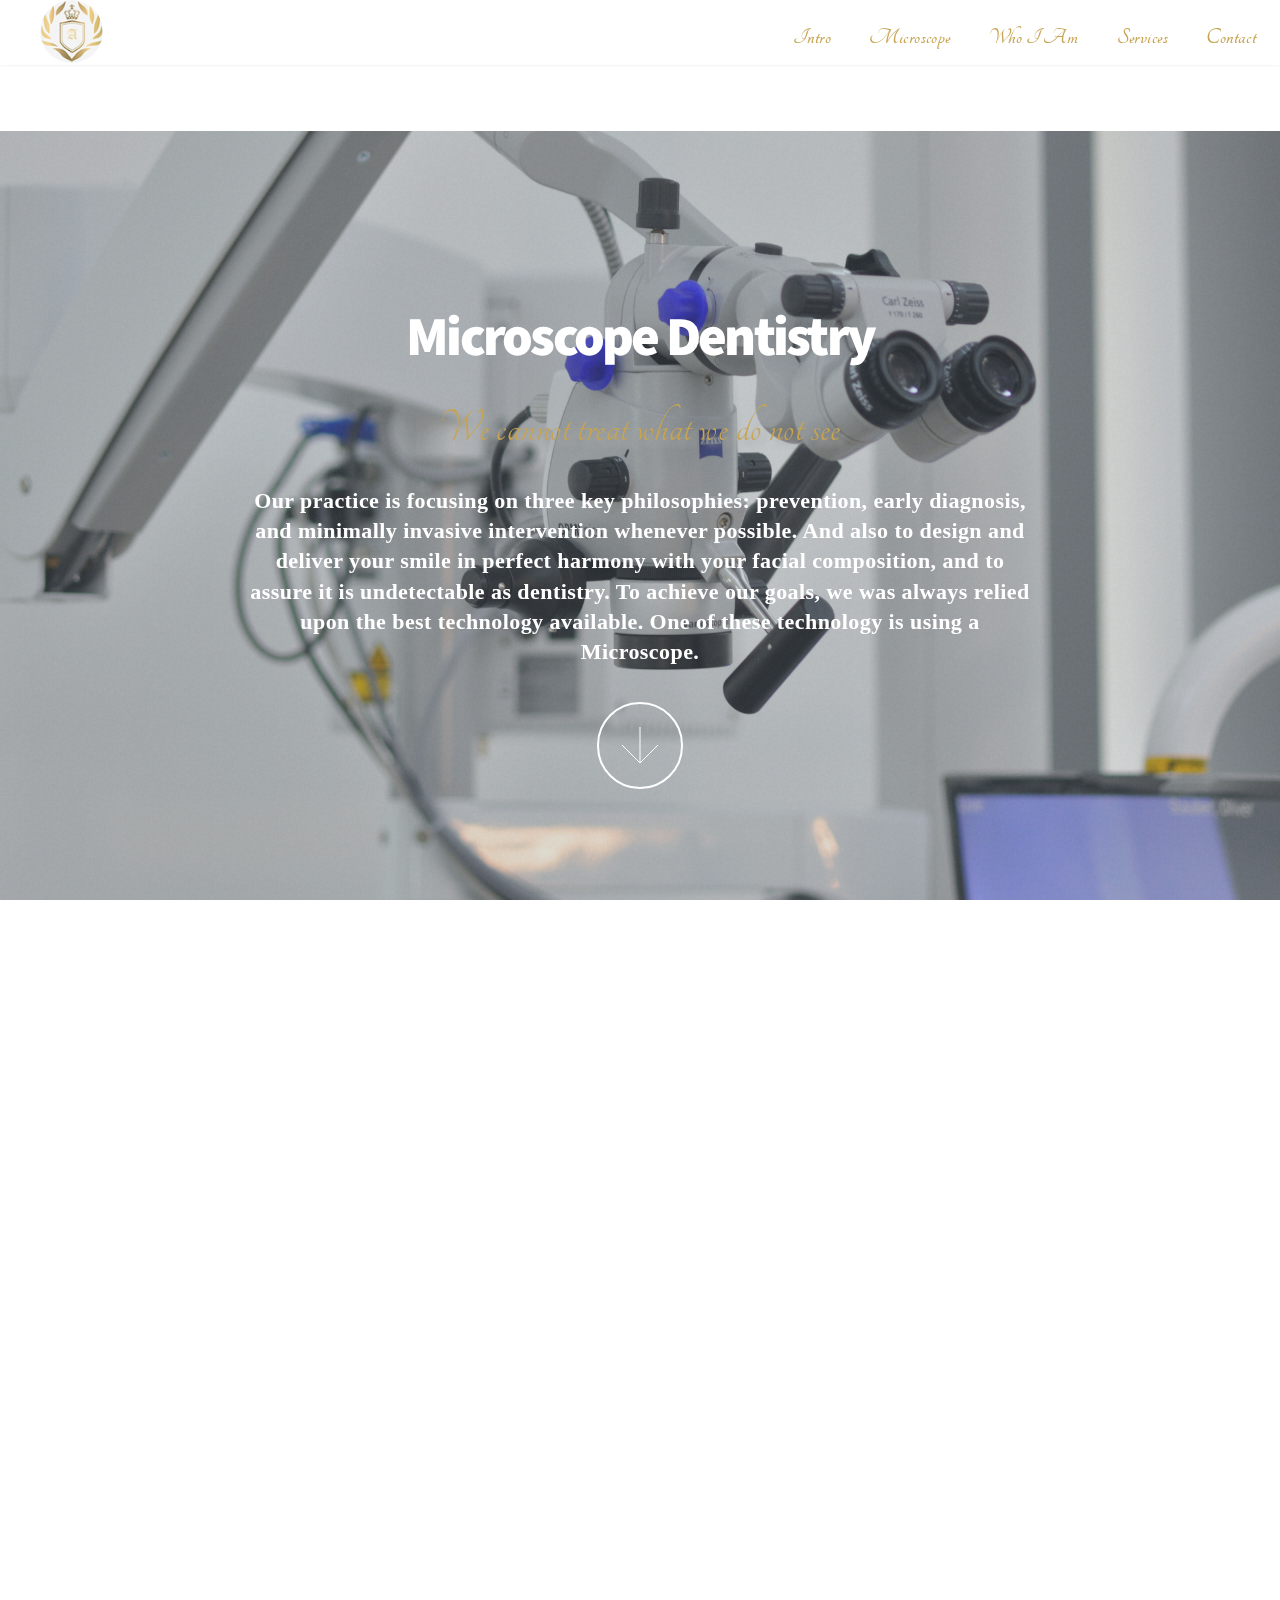
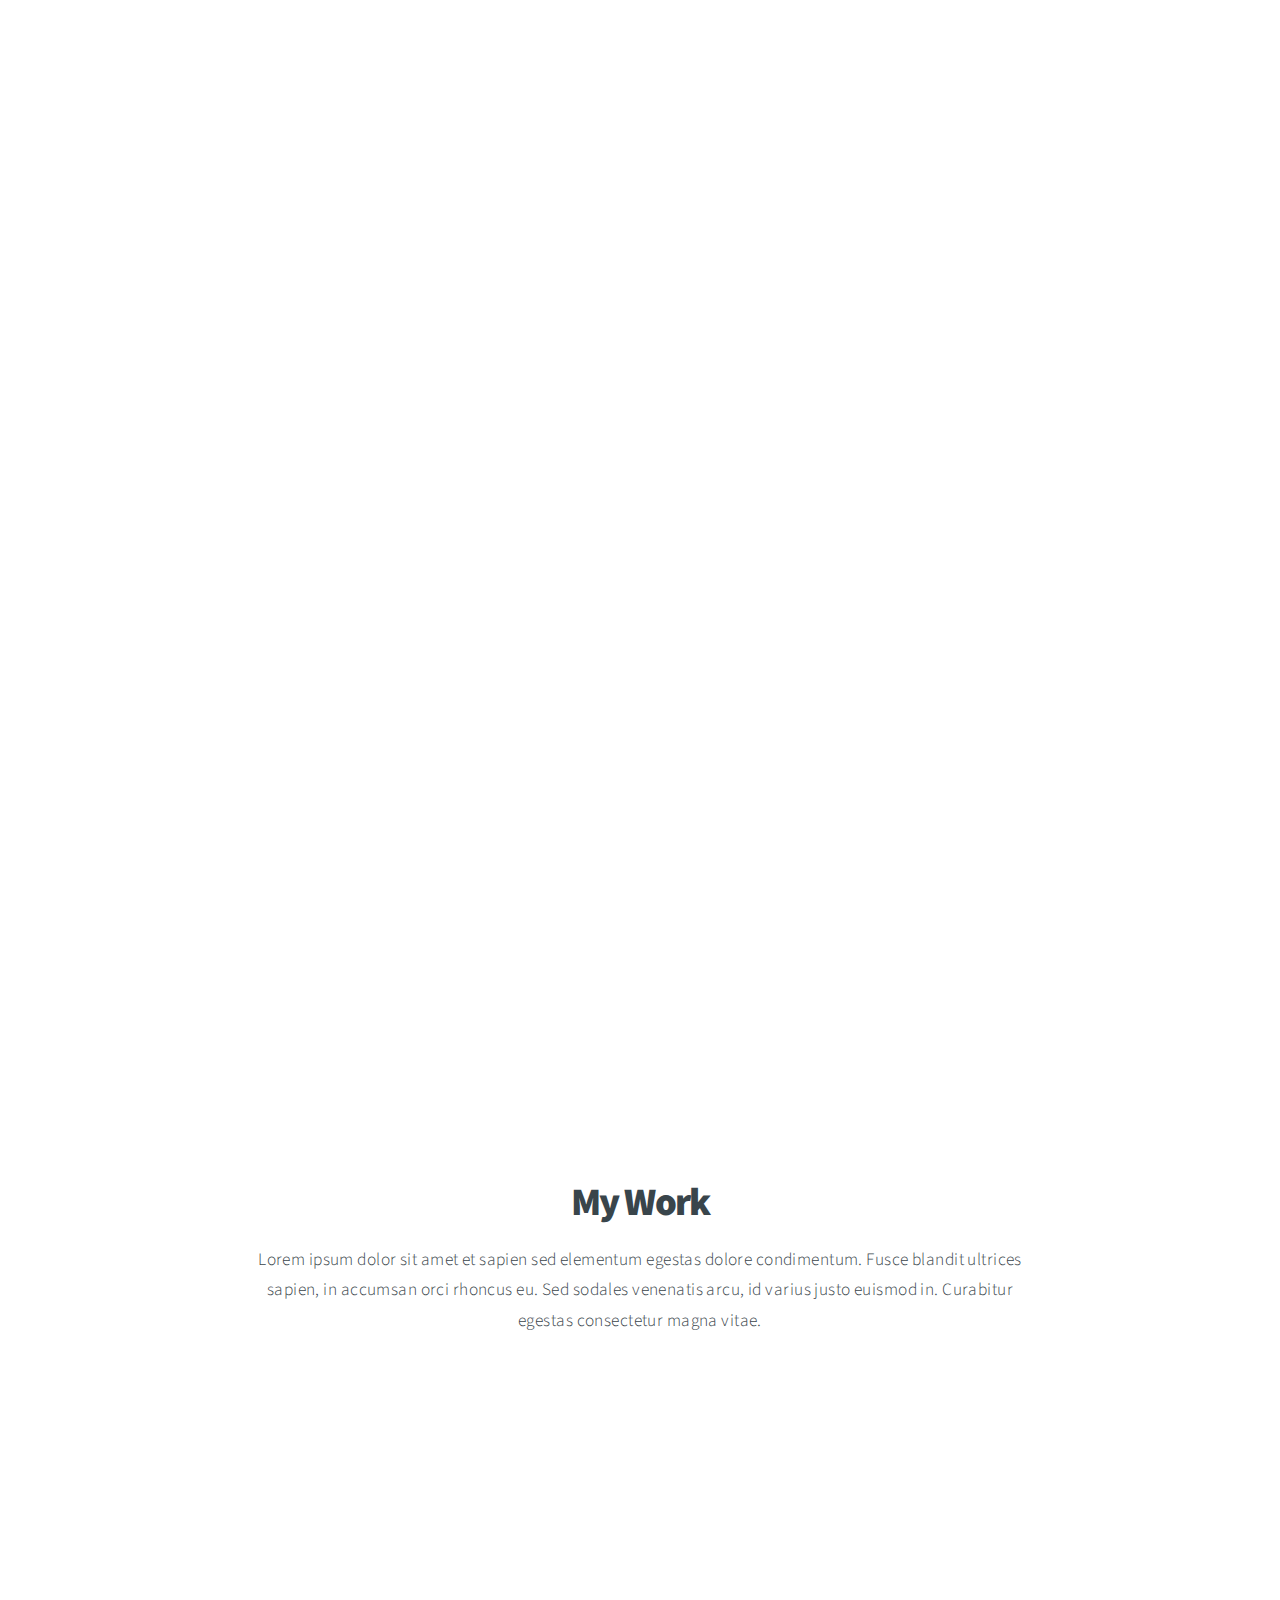
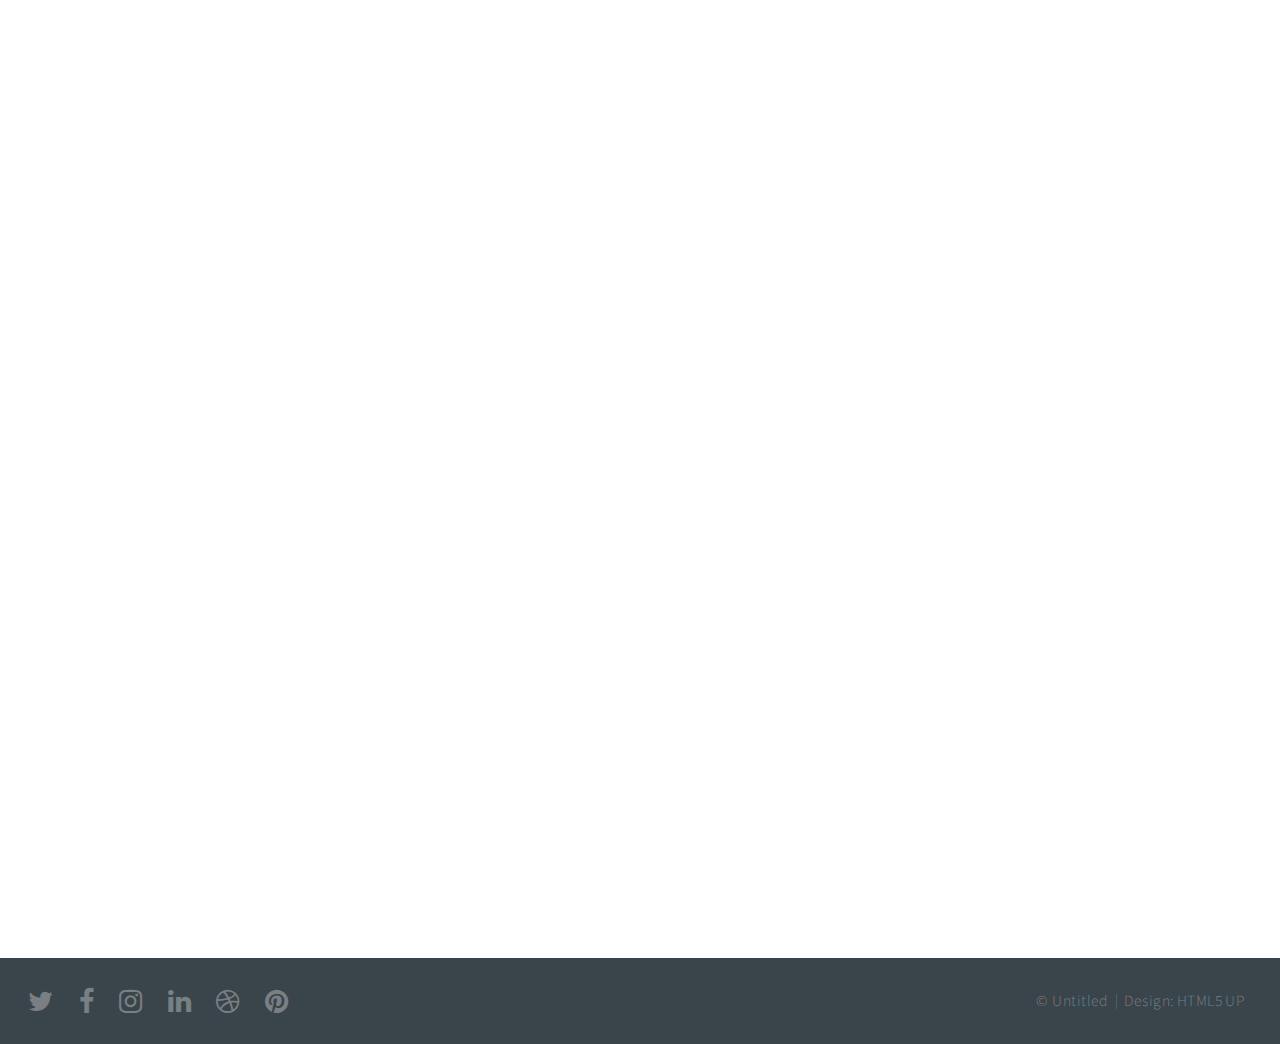
==== index.html @ d3537e78 "add the website file in the new repo" ====
<!DOCTYPE HTML>
<!--
	Big Picture by HTML5 UP
	html5up.net | @ajlkn
	Free for personal and commercial use under the CCA 3.0 license (html5up.net/license)
-->
<html>
	<head>
		<title>Dr.Ali - Microscope Dentistry</title>
		<meta charset="utf-8" />
		<meta name="viewport" content="width=device-width, initial-scale=1" />
		<!--[if lte IE 8]><script src="assets/js/ie/html5shiv.js"></script><![endif]-->
		<link rel="stylesheet" href="https://maxcdn.bootstrapcdn.com/bootstrap/3.3.7/css/bootstrap.min.css" integrity="sha384-BVYiiSIFeK1dGmJRAkycuHAHRg32OmUcww7on3RYdg4Va+PmSTsz/K68vbdEjh4u" crossorigin="anonymous">
		<link rel="stylesheet" href="assets/css/main.css" />
		<link rel="stylesheet" href="assets/css/custom.css" />
		<!--[if lte IE 8]><link rel="stylesheet" href="assets/css/ie8.css" /><![endif]-->
		<!--[if lte IE 9]><link rel="stylesheet" href="assets/css/ie9.css" /><![endif]-->
		<!-- Latest compiled and minified CSS -->
		<link rel="stylesheet" href="https://fonts.googleapis.com/css?family=Tangerine">
		<script src="https://ajax.googleapis.com/ajax/libs/jquery/3.2.1/jquery.min.js"></script>
  <script src="https://maxcdn.bootstrapcdn.com/bootstrap/3.3.7/js/bootstrap.min.js"></script>
	</head>
	<body>

		<!-- Header -->
			<header id="header">
				<div><img class="img-circle" src="./images/test-logo.png"></div>
				<nav class="nav-style">
					<ul>
						<li><a class="nav-hover" href="#intro">Intro</a></li>
						<li><a class="nav-hover" href="#one">Microscope</a></li>
    				<li><a class="nav-hover" href="#two">Who I Am</a></li>
    				<li><a class="nav-hover" href="./services.html">Services</a></li>
    				<li><a class="nav-hover" href="./contact.html">Contact</a></li>
					</ul>
				</nav>
				<div><button id="nav-menu" class="btn"><i class="fa fa-bars fa-lg" aria-hidden="true"></i></button></div>
			</header>
			<div id="test" class="mobile-menu mobile-menu2" >
				<ul>
						<li><a class="nav-hover" href="#intro">Intro</a></li>
						<li><a class="nav-hover" href="#one">Microscope</a></li>
    				<li><a class="nav-hover" href="#two">Who I Am</a></li>
    				<li><a class="nav-hover" href="./services.html">Services</a></li>
    				<li><a class="nav-hover" href="./contact.html">Contact</a></li>
					</ul>
			</div>
		<!-- Intro -->
			<section id="intro" class="main style1 dark fullscreen ">

				<div class="content">
					<header>
						<h2 id="main-title"> Microscope Dentistry</h2>
						<p id="main-ad-title">We cannot treat what we do not see</p>
					</header>
					<p id="intro-text">Our practice is focusing on three key philosophies: prevention, early diagnosis, and minimally invasive intervention whenever possible. And also to design and deliver your smile in perfect harmony with your facial composition, and to assure it is undetectable as dentistry. To achieve our goals, we was always relied upon the best technology available. One of these technology is using a Microscope.</p>
					<footer>
						<a href="#one" class="button style2 down">More</a>
					</footer>
				</div>
			</section>

		<!-- One -->
			<section id="one" class="main style2 right dark fullscreen">
				<div class="content box style2">
					<strong class="custom-main-style">Learn Why Dental Microscopes are so important</strong>
					<p class="custom-main-text-style">Usage of a microscope in dental treatment enables to carry out treatment procedures more accurately than with a bare eye. The main advantages of using a microscope are magnification and lightening of the surgery area. A microscope generally enables magnification from 4x up to 24x. Good lightening of the surgery area with a powerful LED illuminant ensures that even the smallest details are seen to the doctor.</p>
					<a class="btn custom-main-text-style" href="microscope.html">Learn More...</a>
				</div>

				<a href="#two" class="button style2 down anchored">Next</a>
			</section>

		<!-- Two -->
			<section id="two" class="main style2 right dark fullscreen">
				<div class="content box style2">
					<header>
						<h2 class="custom-main-style">Who I Am</h2>
					</header>
					<p id="dr-name-main"><em> Dr. Ali Al Samarrae</em></p>
          <p class="dr-title custom-main-text-style"> <em>Microscope, Aesthetic, and Orthodontic specialist.</em></p> 
          <div id="dr-cv">
            <a class="btn custom-main-text-style" href="who_i_am.html">Learn More...</a>
          </div>
				</div>
				<a href="#work" class="button style2 down anchored">Next</a>
				<!-- Button trigger modal -->
			</section>

		<!-- Work -->
			<section id="work" class="main style3 primary">
				<div class="content">
					<header>
						<h2>My Work</h2>
						<p>Lorem ipsum dolor sit amet et sapien sed elementum egestas dolore condimentum.
						Fusce blandit ultrices sapien, in accumsan orci rhoncus eu. Sed sodales venenatis
						arcu, id varius justo euismod in. Curabitur egestas consectetur magna vitae.</p>
					</header>

					<!-- Gallery  -->
						<div class="gallery">
							<article class="from-left">

								<a href="images/fulls/03.jpg" class="image fit"><img src="images/DSC_0070.jpg" title="Air Lounge" alt="" /></a>
							</article>
							<article class="from-right">
								<a href="images/Microscope Dentist.mp4" ><video class="image fit" src="images/Microscope Dentist.mp4" controls>
 								<p>Your browser doesn't support HTML5 video. Here is a <a >link to the video</a> instead.</p> 
								</video></a>
							</article>
							<article class="from-left">
								<a href="images/fulls/03.jpg" class="image fit panel panel-default"><img src="images/Doctor-Ali/w3.jpg" title="Air Lounge" alt="" /></a>
							</article>
							<article class="from-right">
								<a href="images/fulls/04.jpg" class="image fit panel panel-default"><img src="images/Doctor-Ali/w2.jpg" title="Carry on" alt="" /></a>
							</article>
							<article class="from-left">
								<a href="images/fulls/05.jpg" class="image fit panel panel-default"><img src="images/Doctor-Ali/w3.jpg" title="The sparkling shell" alt="" /></a>
							</article>
							<article class="from-right">
								<a href="images/fulls/06.jpg" class="image fit panel panel-default"><img src="images/Doctor-Ali/w1.jpg" title="Bent IX" alt="" /></a>
							</article>
						</div>

				</div>
			</section>

		
	
		<!-- Footer -->
			<footer id="footer">

				<!-- Icons -->
					<ul class="actions">
						<li><a href="#" class="icon fa-twitter"><span class="label">Twitter</span></a></li>
						<li><a href="https://www.facebook.com/microscope.dentist" class="icon fa-facebook"><span class="label">Facebook</span></a></li>
						<li><a href="https://www.instagram.com/microscope_dentist/" class="icon fa-instagram"><span class="label">Instagram</span></a></li>
						<li><a href="#" class="icon fa-linkedin"><span class="label">LinkedIn</span></a></li>
						<li><a href="#" class="icon fa-dribbble"><span class="label">Dribbble</span></a></li>
						<li><a href="#" class="icon fa-pinterest"><span class="label">Pinterest</span></a></li>
					</ul>

				<!-- Menu -->
					<ul class="menu">
						<li>&copy; Untitled</li><li>Design: <a href="https://html5up.net">HTML5 UP</a></li>
					</ul>

			</footer>

		<!-- Scripts -->
			<script src="assets/js/jquery.min.js"></script>
			<script src="assets/js/jquery.poptrox.min.js"></script>
			<script src="assets/js/jquery.scrolly.min.js"></script>
			<script src="assets/js/jquery.scrollex.min.js"></script>
			<script src="assets/js/skel.min.js"></script>
			<script src="assets/js/util.js"></script>
			<!--[if lte IE 8]><script src="assets/js/ie/respond.min.js"></script><![endif]-->
			<script src="assets/js/main.js"></script>
			<script>
$(document).ready(function(){
  $('.dropdown-submenu a.test').on("click", function(e){
    $(this).next('ul').toggle();
    e.stopPropagation();
    e.preventDefault();
  });
});
</script>
<script type="text/javascript">
	$('#nav-menu').on('click', function(e) {
      e.preventDefault();
 		$('#test').removeClass('mobile-menu')

    })
</script>
	</body>
</html>
---- assets/css/main.css ----
@import url("https://fonts.googleapis.com/css?family=Source+Sans+Pro:300,900");
@import url("font-awesome.min.css");

/*
	Big Picture by HTML5 UP
	html5up.net | @ajlkn
	Free for personal and commercial use under the CCA 3.0 license (html5up.net/license)
*/

/* Reset */

	html, body, div, span, applet, object, iframe, h1, h2, h3, h4, h5, h6, p, blockquote, pre, a, abbr, acronym, address, big, cite, code, del, dfn, em, img, ins, kbd, q, s, samp, small, strike, strong, sub, sup, tt, var, b, u, i, center, dl, dt, dd, ol, ul, li, fieldset, form, label, legend, table, caption, tbody, tfoot, thead, tr, th, td, article, aside, canvas, details, embed, figure, figcaption, footer, header, hgroup, menu, nav, output, ruby, section, summary, time, mark, audio, video {
		margin: 0;
		padding: 0;
		border: 0;
		font-size: 100%;
		font: inherit;
		vertical-align: baseline;
	}

	article, aside, details, figcaption, figure, footer, header, hgroup, menu, nav, section {
		display: block;
	}

	body {
		line-height: 1;
	}

	ol, ul {
		list-style: none;
	}

	blockquote, q {
		quotes: none;
	}

	blockquote:before, blockquote:after, q:before, q:after {
		content: '';
		content: none;
	}

	table {
		border-collapse: collapse;
		border-spacing: 0;
	}

	body {
		-webkit-text-size-adjust: none;
	}

/* Box Model */

	*, *:before, *:after {
		-moz-box-sizing: border-box;
		-webkit-box-sizing: border-box;
		box-sizing: border-box;
	}

/* Basic */

	@-ms-viewport {
		width: device-width;
	}

	html {
		height: 100%;
	}

	body {
		background: #ffffff;
		height: 100%;
		min-width: 320px;
	}

		body.is-loading *, body.is-loading *:before, body.is-loading *:after {
			-moz-animation: none !important;
			-webkit-animation: none !important;
			-ms-animation: none !important;
			animation: none !important;
			-moz-transition: none !important;
			-webkit-transition: none !important;
			-ms-transition: none !important;
			transition: none !important;
		}

/* Spinner */

	@-moz-keyframes spinner-rotate {
		0% {
			-moz-transform: scale(1) rotate(0deg);
			-webkit-transform: scale(1) rotate(0deg);
			-ms-transform: scale(1) rotate(0deg);
			transform: scale(1) rotate(0deg);
		}

		100% {
			-moz-transform: scale(1) rotate(360deg);
			-webkit-transform: scale(1) rotate(360deg);
			-ms-transform: scale(1) rotate(360deg);
			transform: scale(1) rotate(360deg);
		}
	}

	@-webkit-keyframes spinner-rotate {
		0% {
			-moz-transform: scale(1) rotate(0deg);
			-webkit-transform: scale(1) rotate(0deg);
			-ms-transform: scale(1) rotate(0deg);
			transform: scale(1) rotate(0deg);
		}

		100% {
			-moz-transform: scale(1) rotate(360deg);
			-webkit-transform: scale(1) rotate(360deg);
			-ms-transform: scale(1) rotate(360deg);
			transform: scale(1) rotate(360deg);
		}
	}

	@-ms-keyframes spinner-rotate {
		0% {
			-moz-transform: scale(1) rotate(0deg);
			-webkit-transform: scale(1) rotate(0deg);
			-ms-transform: scale(1) rotate(0deg);
			transform: scale(1) rotate(0deg);
		}

		100% {
			-moz-transform: scale(1) rotate(360deg);
			-webkit-transform: scale(1) rotate(360deg);
			-ms-transform: scale(1) rotate(360deg);
			transform: scale(1) rotate(360deg);
		}
	}

	@keyframes spinner-rotate {
		0% {
			-moz-transform: scale(1) rotate(0deg);
			-webkit-transform: scale(1) rotate(0deg);
			-ms-transform: scale(1) rotate(0deg);
			transform: scale(1) rotate(0deg);
		}

		100% {
			-moz-transform: scale(1) rotate(360deg);
			-webkit-transform: scale(1) rotate(360deg);
			-ms-transform: scale(1) rotate(360deg);
			transform: scale(1) rotate(360deg);
		}
	}

/* Loader */

	@-moz-keyframes spinner-show {
		0% {
			opacity: 0;
		}

		100% {
			opacity: 1;
		}
	}

	@-webkit-keyframes spinner-show {
		0% {
			opacity: 0;
		}

		100% {
			opacity: 1;
		}
	}

	@-ms-keyframes spinner-show {
		0% {
			opacity: 0;
		}

		100% {
			opacity: 1;
		}
	}

	@keyframes spinner-show {
		0% {
			opacity: 0;
		}

		100% {
			opacity: 1;
		}
	}

	@-moz-keyframes spinner-hide {
		0% {
			-moz-transform: scale(1) rotate(0deg);
			-webkit-transform: scale(1) rotate(0deg);
			-ms-transform: scale(1) rotate(0deg);
			transform: scale(1) rotate(0deg);
			color: #e5e6e7;
			z-index: 100001;
		}

		99% {
			-moz-transform: scale(0.5) rotate(360deg);
			-webkit-transform: scale(0.5) rotate(360deg);
			-ms-transform: scale(0.5) rotate(360deg);
			transform: scale(0.5) rotate(360deg);
			color: #e5e6e7;
			z-index: 100001;
		}

		100% {
			-moz-transform: scale(0.5) rotate(360deg);
			-webkit-transform: scale(0.5) rotate(360deg);
			-ms-transform: scale(0.5) rotate(360deg);
			transform: scale(0.5) rotate(360deg);
			color: #e5e6e7;
			z-index: -1;
		}
	}

	@-webkit-keyframes spinner-hide {
		0% {
			-moz-transform: scale(1) rotate(0deg);
			-webkit-transform: scale(1) rotate(0deg);
			-ms-transform: scale(1) rotate(0deg);
			transform: scale(1) rotate(0deg);
			color: #e5e6e7;
			z-index: 100001;
		}

		99% {
			-moz-transform: scale(0.5) rotate(360deg);
			-webkit-transform: scale(0.5) rotate(360deg);
			-ms-transform: scale(0.5) rotate(360deg);
			transform: scale(0.5) rotate(360deg);
			color: #e5e6e7;
			z-index: 100001;
		}

		100% {
			-moz-transform: scale(0.5) rotate(360deg);
			-webkit-transform: scale(0.5) rotate(360deg);
			-ms-transform: scale(0.5) rotate(360deg);
			transform: scale(0.5) rotate(360deg);
			color: #e5e6e7;
			z-index: -1;
		}
	}

	@-ms-keyframes spinner-hide {
		0% {
			-moz-transform: scale(1) rotate(0deg);
			-webkit-transform: scale(1) rotate(0deg);
			-ms-transform: scale(1) rotate(0deg);
			transform: scale(1) rotate(0deg);
			color: #e5e6e7;
			z-index: 100001;
		}

		99% {
			-moz-transform: scale(0.5) rotate(360deg);
			-webkit-transform: scale(0.5) rotate(360deg);
			-ms-transform: scale(0.5) rotate(360deg);
			transform: scale(0.5) rotate(360deg);
			color: #e5e6e7;
			z-index: 100001;
		}

		100% {
			-moz-transform: scale(0.5) rotate(360deg);
			-webkit-transform: scale(0.5) rotate(360deg);
			-ms-transform: scale(0.5) rotate(360deg);
			transform: scale(0.5) rotate(360deg);
			color: #e5e6e7;
			z-index: -1;
		}
	}

	@keyframes spinner-hide {
		0% {
			-moz-transform: scale(1) rotate(0deg);
			-webkit-transform: scale(1) rotate(0deg);
			-ms-transform: scale(1) rotate(0deg);
			transform: scale(1) rotate(0deg);
			color: #e5e6e7;
			z-index: 100001;
		}

		99% {
			-moz-transform: scale(0.5) rotate(360deg);
			-webkit-transform: scale(0.5) rotate(360deg);
			-ms-transform: scale(0.5) rotate(360deg);
			transform: scale(0.5) rotate(360deg);
			color: #e5e6e7;
			z-index: 100001;
		}

		100% {
			-moz-transform: scale(0.5) rotate(360deg);
			-webkit-transform: scale(0.5) rotate(360deg);
			-ms-transform: scale(0.5) rotate(360deg);
			transform: scale(0.5) rotate(360deg);
			color: #e5e6e7;
			z-index: -1;
		}
	}

	@-moz-keyframes overlay-hide {
		0% {
			opacity: 1;
			z-index: 100000;
		}

		15% {
			opacity: 1;
			z-index: 100000;
		}

		99% {
			opacity: 0;
			z-index: 100000;
		}

		100% {
			opacity: 0;
			z-index: -1;
		}
	}

	@-webkit-keyframes overlay-hide {
		0% {
			opacity: 1;
			z-index: 100000;
		}

		15% {
			opacity: 1;
			z-index: 100000;
		}

		99% {
			opacity: 0;
			z-index: 100000;
		}

		100% {
			opacity: 0;
			z-index: -1;
		}
	}

	@-ms-keyframes overlay-hide {
		0% {
			opacity: 1;
			z-index: 100000;
		}

		15% {
			opacity: 1;
			z-index: 100000;
		}

		99% {
			opacity: 0;
			z-index: 100000;
		}

		100% {
			opacity: 0;
			z-index: -1;
		}
	}

	@keyframes overlay-hide {
		0% {
			opacity: 1;
			z-index: 100000;
		}

		15% {
			opacity: 1;
			z-index: 100000;
		}

		99% {
			opacity: 0;
			z-index: 100000;
		}

		100% {
			opacity: 0;
			z-index: -1;
		}
	}

	body {
		text-decoration: none;
	}

		body:before {
			-moz-animation: spinner-show 1.5s 1 0.25s ease forwards, spinner-hide 0.25s ease-in-out forwards !important;
			-webkit-animation: spinner-show 1.5s 1 0.25s ease forwards, spinner-hide 0.25s ease-in-out forwards !important;
			-ms-animation: spinner-show 1.5s 1 0.25s ease forwards, spinner-hide 0.25s ease-in-out forwards !important;
			animation: spinner-show 1.5s 1 0.25s ease forwards, spinner-hide 0.25s ease-in-out forwards !important;
			-moz-transform-origin: 50% 50%;
			-webkit-transform-origin: 50% 50%;
			-ms-transform-origin: 50% 50%;
			transform-origin: 50% 50%;
			-moz-osx-font-smoothing: grayscale;
			-webkit-font-smoothing: antialiased;
			font-family: FontAwesome;
			font-style: normal;
			font-weight: normal;
			text-transform: none !important;
			color: #e5e6e7;
			content: '\f1ce';
			cursor: default;
			display: block;
			font-size: 2em;
			height: 2em;
			left: 50%;
			line-height: 2em;
			margin: -1em 0 0 -1em;
			opacity: 0;
			position: fixed;
			text-align: center;
			top: 50%;
			width: 2em;
			z-index: -1;
		}

		body:after {
			-moz-animation: overlay-hide 1.5s ease-in forwards !important;
			-webkit-animation: overlay-hide 1.5s ease-in forwards !important;
			-ms-animation: overlay-hide 1.5s ease-in forwards !important;
			animation: overlay-hide 1.5s ease-in forwards !important;
			background: #ffffff;
			content: '';
			display: block;
			height: 100%;
			left: 0;
			opacity: 0;
			position: fixed;
			top: 0;
			width: 100%;
			z-index: -1;
		}

		body.is-loading:before {
			-moz-animation: spinner-show 1.5s 1 0.25s ease forwards, spinner-rotate 0.75s infinite linear !important;
			-webkit-animation: spinner-show 1.5s 1 0.25s ease forwards, spinner-rotate 0.75s infinite linear !important;
			-ms-animation: spinner-show 1.5s 1 0.25s ease forwards, spinner-rotate 0.75s infinite linear !important;
			animation: spinner-show 1.5s 1 0.25s ease forwards, spinner-rotate 0.75s infinite linear !important;
			z-index: 100001;
		}

		body.is-loading:after {
			-moz-animation: none !important;
			-webkit-animation: none !important;
			-ms-animation: none !important;
			animation: none !important;
			opacity: 1;
			z-index: 100000;
		}

	@media (-webkit-min-device-pixel-ratio: 2) {

		body:before {
			line-height: 2.025em;
		}

	}

/* Type */

	body, input, textarea, select {
		font-family: "Source Sans Pro", "sans-serif";
		font-weight: 300;
		font-size: 18pt;
		line-height: 1.75em;
		color: #39454b;
		letter-spacing: 0.025em;
	}

		@media screen and (max-width: 1920px) {

			body, input, textarea, select {
				font-size: 17pt;
			}

		}

		@media screen and (max-width: 1680px) {

			body, input, textarea, select {
				font-size: 15pt;
			}

		}

		@media screen and (max-width: 1280px) {

			body, input, textarea, select {
				font-size: 13pt;
			}

		}

		@media screen and (max-width: 1000px) {

			body, input, textarea, select {
				font-size: 13pt;
			}

		}

		@media screen and (max-width: 736px) {

			body, input, textarea, select {
				font-size: 12pt;
				line-height: 1.5em;
			}

		}

	h1, h2, h3, h4, h5, h6 {
		font-weight: 900;
		color: inherit;
		letter-spacing: -0.0325em;
	}

		h1 a, h2 a, h3 a, h4 a, h5 a, h6 a {
			color: inherit;
			text-decoration: none;
		}

	h2 {
		font-size: 2.25em;
		line-height: 1.25em;
		letter-spacing: -0.05em;
	}

	@media screen and (max-width: 736px) {

		h2 {
			font-size: 1.5em;
		}

	}

	strong, b {
		font-weight: 900;
		color: inherit;
	}

	em, i {
		font-style: italic;
	}

	a {
		-moz-transition: color 0.2s ease-in-out;
		-webkit-transition: color 0.2s ease-in-out;
		-ms-transition: color 0.2s ease-in-out;
		transition: color 0.2s ease-in-out;
		color: #98c593;
	}

	sub {
		position: relative;
		top: 0.5em;
		font-size: 0.8em;
	}

	sup {
		position: relative;
		top: -0.5em;
		font-size: 0.8em;
	}

	hr {
		border: 0;
		border-top: solid 1px #e5e6e7;
	}

	blockquote {
		border-left: solid 0.5em #e5e6e7;
		padding: 1em 0 1em 2em;
		font-style: italic;
	}

	p, ul, ol, dl, table {
		margin-bottom: 1em;
	}

/* Box */

	.box {
		background: #ffffff;
		color: #39454b;
		padding: 2em;
	}

		.box > :last-child {
			margin-bottom: 0;
		}

		.box.style2 {
			padding: 2.5em 1.5em 2.5em 1.5em;
		}
/* 3.5em 2.5em 3.5em 2.5em */
		@media screen and (max-width: 736px) {

			.box {
				padding: 1em;
			}

				.box.style2 {
					padding: 1.5em 1.25em 1.5em 1.25em;
					background-color: rgba(255, 255, 255, 0.9);
				}

		}

/* Button */

	input[type="button"],
	input[type="submit"],
	input[type="reset"],
	.button,
	button {
		-moz-appearance: none;
		-webkit-appearance: none;
		-ms-appearance: none;
		appearance: none;
		-moz-transition: background-color 0.2s ease-in-out;
		-webkit-transition: background-color 0.2s ease-in-out;
		-ms-transition: background-color 0.2s ease-in-out;
		transition: background-color 0.2s ease-in-out;
		background-color: #98c593;
		border: 0;
		border-radius: 3.5em;
		color: #ffffff;
		cursor: pointer;
		display: inline-block;
		height: 3.5em;
		line-height: 3.5em;
		outline: 0;
		padding: 0 2em 0 2em;
		position: relative;
		text-align: center;
		text-decoration: none;
	}

		input[type="button"].down,
		input[type="submit"].down,
		input[type="reset"].down,
		.button.down,
		button.down {
			width: 5em;
			height: 5em;
			line-height: 4.5em;
			padding: 0;
			background-image: url("images/dark-arrow.svg");
			background-position: center center;
			background-repeat: no-repeat;
			text-indent: -10em;
			overflow: hidden;
		}

			input[type="button"].down.anchored,
			input[type="submit"].down.anchored,
			input[type="reset"].down.anchored,
			.button.down.anchored,
			button.down.anchored {
				bottom: 0;
				border-bottom: 0;
				border-radius: 3em 3em 0 0;
				height: 4.5em;
				margin-left: -2.5em;
			}

		input[type="button"].anchored,
		input[type="submit"].anchored,
		input[type="reset"].anchored,
		.button.anchored,
		button.anchored {
			position: absolute;
			left: 50%;
		}

		input[type="button"]:hover,
		input[type="submit"]:hover,
		input[type="reset"]:hover,
		.button:hover,
		button:hover {
			background-color: #a8cea4;
		}

		input[type="button"]:active,
		input[type="submit"]:active,
		input[type="reset"]:active,
		.button:active,
		button:active {
			background-color: #88bc82;
		}

		input[type="button"].style2,
		input[type="submit"].style2,
		input[type="reset"].style2,
		.button.style2,
		button.style2 {
			background-color: transparent;
			border: solid 2px #e5e6e7;
			color: inherit;
		}

			input[type="button"].style2:hover,
			input[type="submit"].style2:hover,
			input[type="reset"].style2:hover,
			.button.style2:hover,
			button.style2:hover {
				background-color: rgba(229, 230, 231, 0.25);
			}

			input[type="button"].style2:active,
			input[type="submit"].style2:active,
			input[type="reset"].style2:active,
			.button.style2:active,
			button.style2:active {
				background-color: rgba(229, 230, 231, 0.375);
			}

			input[type="button"].style2.down,
			input[type="submit"].style2.down,
			input[type="reset"].style2.down,
			.button.style2.down,
			button.style2.down {
				background-image: url("images/arrow.svg");
			}

/* Form */

	form {
		margin: 0 0 2em 0;
	}

		form .field {
			margin: 0 0 1.5em 0;
		}

			form .field.half {
				width: 50%;
				float: left;
				padding: 0 0 0 0.75em;
			}

				form .field.half.first {
					padding: 0 0.75em 0 0;
				}

		form > .actions {
			margin: 1.5em 0 0 0 !important;
		}

		@media screen and (max-width: 736px) {

			form .field {
				margin: 0 0 1em 0;
			}

				form .field.half {
					padding: 0 0 0 0.5em;
				}

					form .field.half.first {
						padding: 0 0.5em 0 0;
					}

			form > .actions {
				margin: 1em 0 0 0 !important;
			}

		}

		@media screen and (max-width: 480px) {

			form .field.half {
				width: 100%;
				float: none;
				padding: 0;
			}

				form .field.half.first {
					padding: 0;
				}

		}

	label {
		display: block;
	}

	input[type="text"],
	input[type="password"],
	input[type="email"],
	input[type="tel"],
	input[type="search"],
	input[type="url"],
	select,
	textarea {
		-moz-appearance: none;
		-webkit-appearance: none;
		-ms-appearance: none;
		appearance: none;
		-moz-transition: border-color 0.2s ease-in-out, color 0.2s ease-in-out;
		-webkit-transition: border-color 0.2s ease-in-out, color 0.2s ease-in-out;
		-ms-transition: border-color 0.2s ease-in-out, color 0.2s ease-in-out;
		transition: border-color 0.2s ease-in-out, color 0.2s ease-in-out;
		color: #39454b;
		display: block;
		width: 100%;
		padding: 0.65em 0.75em;
		background: none;
		border: solid 2px #e5e6e7;
		color: inherit;
		border-radius: 0.5em;
		outline: none;
	}

		input[type="text"]:focus,
		input[type="password"]:focus,
		input[type="email"]:focus,
		input[type="tel"]:focus,
		input[type="search"]:focus,
		input[type="url"]:focus,
		select:focus,
		textarea:focus {
			border-color: #9ac8e9;
		}

	input[type="text"],
	input[type="password"],
	input[type="email"],
	input[type="tel"],
	input[type="search"],
	input[type="url"],
	select {
		line-height: 1.35em;
	}

	textarea {
		min-height: 8em;
	}

	::-moz-focus-inner {
		border: 0;
	}

	::-webkit-input-placeholder {
		opacity: 0.375;
	}

	:-moz-placeholder {
		opacity: 0.375;
	}

	::-moz-placeholder {
		opacity: 0.375;
	}

	:-ms-input-placeholder {
		opacity: 0.375;
	}

	.formerize-placeholder {
		opacity: 0.375;
	}

/* Icon */

	.icon {
		text-decoration: none;
	}

		.icon:before {
			display: inline-block;
			font-family: FontAwesome;
			font-size: 1.25em;
			text-decoration: none;
			font-style: normal;
			font-weight: normal;
			line-height: 1;
			-webkit-font-smoothing: antialiased;
			-moz-osx-font-smoothing: grayscale;
		}

		.icon > .label {
			display: none;
		}

/* Image */

	.image {
		position: relative;
		display: inline-block;
	}

		.image:before {
			content: '';
			position: absolute;
			left: 0;
			top: 0;
			width: 100%;
			/* height: 100%;
			background: url("images/overlay.png"); */
		}

		.image img {
			display: block;
			width: 100%;
		}

		.image.featured {
			display: block;
			width: 100%;
			margin: 0 0 2em 0;
		}

		.image.fit {
			display: block;
			width: 100%;
		}

		.image.left {
			float: left;
			margin: 0 2em 2em 0;
		}

		.image.centered {
			display: block;
			margin: 0 0 2em 0;
		}

			.image.centered img {
				margin: 0 auto;
				width: auto;
			}

/* List */

	ul.default {
		list-style: disc;
		padding-left: 1em;
	}

		ul.default li {
			padding-left: 0.5em;
		}

	ul.icons {
		cursor: default;
	}

		ul.icons li {
			display: inline-block;
		}

		ul.icons a {
			display: inline-block;
			width: 2em;
			height: 2em;
			line-height: 2em;
			text-align: center;
			border: 0;
		}

	ul.menu {
		cursor: default;
	}

		ul.menu li {
			display: inline-block;
			line-height: 1em;
			border-left: solid 1px #e5e6e7;
			padding: 0 0 0 0.5em;
			margin: 0 0 0 0.5em;
		}

			ul.menu li:first-child {
				border-left: 0;
				padding-left: 0;
				margin-left: 0;
			}

	ul.actions {
		cursor: default;
	}

		ul.actions li {
			display: inline-block;
			margin: 0 0 0 0.5em;
		}

			ul.actions li:first-child {
				margin-left: 0;
			}

	ol.default {
		list-style: decimal;
		padding-left: 1.25em;
	}

		ol.default li {
			padding-left: 0.25em;
		}

/* Sections/Article */

	header {
		margin-bottom: 1em;
	}

		header p {
			display: block;
			margin: 1em 0 0 0;
			padding: 0 0 0.5em 0;
		}

	footer {
		margin-top: 2em;
	}

/* Table */

	table {
		width: 100%;
	}

		table.default {
			width: 100%;
		}

			table.default tbody tr:nth-child(2n+2) {
				background: rgba(229, 230, 231, 0.5);
			}

			table.default td {
				padding: 0.5em 1em 0.5em 1em;
			}

			table.default th {
				text-align: left;
				font-weight: 900;
				padding: 0.5em 1em 0.5em 1em;
			}

			table.default thead {
				background: #39454b;
				color: #ffffff;
			}

			table.default tfoot {
				background: #e5e6e7;
			}

/* Poptrox */

	.poptrox-popup {
		-moz-box-sizing: content-box;
		-webkit-box-sizing: content-box;
		-ms-box-sizing: content-box;
		box-sizing: content-box;
		background: #fff;
		padding-bottom: 3em;
		box-shadow: 0 0.1em 0.15em 0 rgba(0, 0, 0, 0.15);
	}

		.poptrox-popup .loader {
			position: absolute;
			top: 50%;
			left: 50%;
			margin: -1em 0 0 -1em;
			width: 2em;
			height: 2em;
			display: block;
			font-size: 2em;
		}

			.poptrox-popup .loader:before {
				-moz-animation: spinner-rotate 0.75s infinite linear !important;
				-webkit-animation: spinner-rotate 0.75s infinite linear !important;
				-ms-animation: spinner-rotate 0.75s infinite linear !important;
				animation: spinner-rotate 0.75s infinite linear !important;
				-moz-osx-font-smoothing: grayscale;
				-webkit-font-smoothing: antialiased;
				font-family: FontAwesome;
				font-style: normal;
				font-weight: normal;
				text-transform: none !important;
				color: #e5e6e7;
				content: '\f1ce';
				cursor: default;
				display: block;
				height: 2em;
				left: 0;
				line-height: 2em;
				position: absolute;
				text-align: center;
				top: 0;
				width: 2em;
			}

		.poptrox-popup .caption {
			position: absolute;
			bottom: 0;
			left: 0;
			background: #ffffff;
			width: 100%;
			height: 3em;
			line-height: 2.8em;
			text-align: center;
			cursor: default;
			z-index: 1;
			font-size: 0.9em;
		}

		.poptrox-popup .nav-next,
		.poptrox-popup .nav-previous {
			-moz-transition: opacity 0.2s ease-in-out;
			-webkit-transition: opacity 0.2s ease-in-out;
			-ms-transition: opacity 0.2s ease-in-out;
			transition: opacity 0.2s ease-in-out;
			position: absolute;
			top: 0;
			width: 50%;
			height: 100%;
			opacity: 0;
			cursor: pointer;
			background: rgba(0, 0, 0, 0.01);
			-webkit-tap-highlight-color: rgba(255, 255, 255, 0);
		}

		.poptrox-popup .nav-next:before,
		.poptrox-popup .nav-previous:before {
			content: '';
			position: absolute;
			width: 96px;
			height: 64px;
			background: url("images/poptrox-nav.svg");
			top: calc(50% - 1.5em);
			margin: -32px 0 0 0;
		}

		.poptrox-popup:hover .nav-next,
		.poptrox-popup:hover .nav-previous {
			opacity: 0.5;
		}

		.poptrox-popup:hover .nav-next:hover,
		.poptrox-popup:hover .nav-previous:hover {
			opacity: 1.0;
		}

		.poptrox-popup .nav-previous:before {
			-moz-transform: scaleX(-1);
			-webkit-transform: scaleX(-1);
			-ms-transform: scaleX(-1);
			transform: scaleX(-1);
			-ms-filter: "FlipH";
			filter: FlipH;
		}

		.poptrox-popup .nav-next {
			right: 0;
		}

			.poptrox-popup .nav-next:before {
				right: 0;
			}

		.poptrox-popup .nav-previous {
			left: 0;
		}

			.poptrox-popup .nav-previous:before {
				left: 0;
			}

		.poptrox-popup .closer {
			-moz-transition: opacity 0.2s ease-in-out;
			-webkit-transition: opacity 0.2s ease-in-out;
			-ms-transition: opacity 0.2s ease-in-out;
			transition: opacity 0.2s ease-in-out;
			position: absolute;
			top: 0;
			right: 0;
			width: 64px;
			height: 64px;
			text-indent: -9999px;
			z-index: 2;
			opacity: 0;
			-webkit-tap-highlight-color: rgba(255, 255, 255, 0);
		}

			.poptrox-popup .closer:before {
				content: '';
				display: block;
				position: absolute;
				right: 16px;
				top: 16px;
				width: 40px;
				height: 40px;
				border-radius: 100%;
				box-shadow: inset 0 0 0 2px #fff;
				background: url("images/poptrox-closer.svg") center center;
				color: #ffffff !important;
			}

		.poptrox-popup:hover .closer {
			opacity: 0.5;
		}

			.poptrox-popup:hover .closer:hover {
				opacity: 1.0;
			}

		body.is-touch .poptrox-popup .nav-next,
		body.is-touch .poptrox-popup .nav-previous,
		body.is-touch .poptrox-popup .closer {
			opacity: 1.0 !important;
		}

		@media screen and (max-width: 736px) {

			.poptrox-popup .nav-next:before,
			.poptrox-popup .nav-previous:before {
				width: 48px;
				height: 32px;
				background-size: contain;
				margin: -16px 0 0 0;
			}

			.poptrox-popup .closer:before {
				right: 12px;
				top: 12px;
				width: 20px;
				height: 20px;
				box-shadow: inset 0 0 0 1px #fff;
				background-size: contain;
				opacity: 0.65;
			}

		}

/* Gallery */

	.gallery {
		display: -moz-flex;
		display: -webkit-flex;
		display: -ms-flex;
		display: flex;
		-moz-flex-wrap: wrap;
		-webkit-flex-wrap: wrap;
		-ms-flex-wrap: wrap;
		flex-wrap: wrap;
		width: 45em;
		max-width: 100%;
		margin: 0 auto 2em auto;
	}

		.gallery article {
			-moz-transition: -moz-transform 1s ease, opacity 1s ease;
			-webkit-transition: -webkit-transform 1s ease, opacity 1s ease;
			-ms-transition: -ms-transform 1s ease, opacity 1s ease;
			transition: transform 1s ease, opacity 1s ease;
			-moz-transform: translateX(0);
			-webkit-transform: translateX(0);
			-ms-transform: translateX(0);
			transform: translateX(0);
			width: 50%;
			position: relative;
			opacity: 1.0;
		}

			.gallery article .image {
				margin: 0;
				display: block;
			}

			.gallery article:nth-last-child(1n) {
				-moz-transition-delay: 0.05s;
				-webkit-transition-delay: 0.05s;
				-ms-transition-delay: 0.05s;
				transition-delay: 0.05s;
			}

			.gallery article:nth-last-child(2n) {
				-moz-transition-delay: 0.05s;
				-webkit-transition-delay: 0.05s;
				-ms-transition-delay: 0.05s;
				transition-delay: 0.05s;
			}

			.gallery article:nth-last-child(2n) {
				-moz-transition-delay: 0.1s;
				-webkit-transition-delay: 0.1s;
				-ms-transition-delay: 0.1s;
				transition-delay: 0.1s;
			}

			.gallery article:nth-last-child(3n) {
				-moz-transition-delay: 0.1s;
				-webkit-transition-delay: 0.1s;
				-ms-transition-delay: 0.1s;
				transition-delay: 0.1s;
			}

			.gallery article:nth-last-child(3n) {
				-moz-transition-delay: 0.15s;
				-webkit-transition-delay: 0.15s;
				-ms-transition-delay: 0.15s;
				transition-delay: 0.15s;
			}

			.gallery article:nth-last-child(4n) {
				-moz-transition-delay: 0.15s;
				-webkit-transition-delay: 0.15s;
				-ms-transition-delay: 0.15s;
				transition-delay: 0.15s;
			}

			.gallery article:nth-last-child(4n) {
				-moz-transition-delay: 0.2s;
				-webkit-transition-delay: 0.2s;
				-ms-transition-delay: 0.2s;
				transition-delay: 0.2s;
			}

			.gallery article:nth-last-child(5n) {
				-moz-transition-delay: 0.2s;
				-webkit-transition-delay: 0.2s;
				-ms-transition-delay: 0.2s;
				transition-delay: 0.2s;
			}

			.gallery article:nth-last-child(5n) {
				-moz-transition-delay: 0.25s;
				-webkit-transition-delay: 0.25s;
				-ms-transition-delay: 0.25s;
				transition-delay: 0.25s;
			}

			.gallery article:nth-last-child(6n) {
				-moz-transition-delay: 0.25s;
				-webkit-transition-delay: 0.25s;
				-ms-transition-delay: 0.25s;
				transition-delay: 0.25s;
			}

			.gallery article:nth-last-child(6n) {
				-moz-transition-delay: 0.3s;
				-webkit-transition-delay: 0.3s;
				-ms-transition-delay: 0.3s;
				transition-delay: 0.3s;
			}

			.gallery article:nth-last-child(7n) {
				-moz-transition-delay: 0.3s;
				-webkit-transition-delay: 0.3s;
				-ms-transition-delay: 0.3s;
				transition-delay: 0.3s;
			}

			.gallery article:nth-last-child(7n) {
				-moz-transition-delay: 0.35s;
				-webkit-transition-delay: 0.35s;
				-ms-transition-delay: 0.35s;
				transition-delay: 0.35s;
			}

			.gallery article:nth-last-child(8n) {
				-moz-transition-delay: 0.35s;
				-webkit-transition-delay: 0.35s;
				-ms-transition-delay: 0.35s;
				transition-delay: 0.35s;
			}

			.gallery article:nth-last-child(8n) {
				-moz-transition-delay: 0.4s;
				-webkit-transition-delay: 0.4s;
				-ms-transition-delay: 0.4s;
				transition-delay: 0.4s;
			}

			.gallery article:nth-last-child(9n) {
				-moz-transition-delay: 0.4s;
				-webkit-transition-delay: 0.4s;
				-ms-transition-delay: 0.4s;
				transition-delay: 0.4s;
			}

			.gallery article:nth-last-child(9n) {
				-moz-transition-delay: 0.45s;
				-webkit-transition-delay: 0.45s;
				-ms-transition-delay: 0.45s;
				transition-delay: 0.45s;
			}

			.gallery article:nth-last-child(10n) {
				-moz-transition-delay: 0.45s;
				-webkit-transition-delay: 0.45s;
				-ms-transition-delay: 0.45s;
				transition-delay: 0.45s;
			}

			.gallery article:nth-last-child(10n) {
				-moz-transition-delay: 0.5s;
				-webkit-transition-delay: 0.5s;
				-ms-transition-delay: 0.5s;
				transition-delay: 0.5s;
			}

			.gallery article:nth-last-child(11n) {
				-moz-transition-delay: 0.5s;
				-webkit-transition-delay: 0.5s;
				-ms-transition-delay: 0.5s;
				transition-delay: 0.5s;
			}

			.gallery article:nth-last-child(11n) {
				-moz-transition-delay: 0.55s;
				-webkit-transition-delay: 0.55s;
				-ms-transition-delay: 0.55s;
				transition-delay: 0.55s;
			}

			.gallery article:nth-last-child(12n) {
				-moz-transition-delay: 0.55s;
				-webkit-transition-delay: 0.55s;
				-ms-transition-delay: 0.55s;
				transition-delay: 0.55s;
			}

			.gallery article:nth-last-child(12n) {
				-moz-transition-delay: 0.6s;
				-webkit-transition-delay: 0.6s;
				-ms-transition-delay: 0.6s;
				transition-delay: 0.6s;
			}

			.gallery article:nth-last-child(13n) {
				-moz-transition-delay: 0.6s;
				-webkit-transition-delay: 0.6s;
				-ms-transition-delay: 0.6s;
				transition-delay: 0.6s;
			}

			.gallery article:nth-last-child(13n) {
				-moz-transition-delay: 0.65s;
				-webkit-transition-delay: 0.65s;
				-ms-transition-delay: 0.65s;
				transition-delay: 0.65s;
			}

			.gallery article:nth-last-child(14n) {
				-moz-transition-delay: 0.65s;
				-webkit-transition-delay: 0.65s;
				-ms-transition-delay: 0.65s;
				transition-delay: 0.65s;
			}

			.gallery article:nth-last-child(14n) {
				-moz-transition-delay: 0.7s;
				-webkit-transition-delay: 0.7s;
				-ms-transition-delay: 0.7s;
				transition-delay: 0.7s;
			}

			.gallery article:nth-last-child(15n) {
				-moz-transition-delay: 0.7s;
				-webkit-transition-delay: 0.7s;
				-ms-transition-delay: 0.7s;
				transition-delay: 0.7s;
			}

			.gallery article:nth-last-child(15n) {
				-moz-transition-delay: 0.75s;
				-webkit-transition-delay: 0.75s;
				-ms-transition-delay: 0.75s;
				transition-delay: 0.75s;
			}

			.gallery article:nth-last-child(16n) {
				-moz-transition-delay: 0.75s;
				-webkit-transition-delay: 0.75s;
				-ms-transition-delay: 0.75s;
				transition-delay: 0.75s;
			}

			.gallery article:nth-last-child(16n) {
				-moz-transition-delay: 0.8s;
				-webkit-transition-delay: 0.8s;
				-ms-transition-delay: 0.8s;
				transition-delay: 0.8s;
			}

			.gallery article:nth-last-child(17n) {
				-moz-transition-delay: 0.8s;
				-webkit-transition-delay: 0.8s;
				-ms-transition-delay: 0.8s;
				transition-delay: 0.8s;
			}

			.gallery article:nth-last-child(17n) {
				-moz-transition-delay: 0.85s;
				-webkit-transition-delay: 0.85s;
				-ms-transition-delay: 0.85s;
				transition-delay: 0.85s;
			}

			.gallery article:nth-last-child(18n) {
				-moz-transition-delay: 0.85s;
				-webkit-transition-delay: 0.85s;
				-ms-transition-delay: 0.85s;
				transition-delay: 0.85s;
			}

			.gallery article:nth-last-child(18n) {
				-moz-transition-delay: 0.9s;
				-webkit-transition-delay: 0.9s;
				-ms-transition-delay: 0.9s;
				transition-delay: 0.9s;
			}

			.gallery article:nth-last-child(19n) {
				-moz-transition-delay: 0.9s;
				-webkit-transition-delay: 0.9s;
				-ms-transition-delay: 0.9s;
				transition-delay: 0.9s;
			}

			.gallery article:nth-last-child(19n) {
				-moz-transition-delay: 0.95s;
				-webkit-transition-delay: 0.95s;
				-ms-transition-delay: 0.95s;
				transition-delay: 0.95s;
			}

			.gallery article:nth-last-child(20n) {
				-moz-transition-delay: 0.95s;
				-webkit-transition-delay: 0.95s;
				-ms-transition-delay: 0.95s;
				transition-delay: 0.95s;
			}

			.gallery article:nth-last-child(20n) {
				-moz-transition-delay: 1s;
				-webkit-transition-delay: 1s;
				-ms-transition-delay: 1s;
				transition-delay: 1s;
			}

			.gallery article:nth-last-child(21n) {
				-moz-transition-delay: 1s;
				-webkit-transition-delay: 1s;
				-ms-transition-delay: 1s;
				transition-delay: 1s;
			}

			.gallery article:nth-last-child(21n) {
				-moz-transition-delay: 1.05s;
				-webkit-transition-delay: 1.05s;
				-ms-transition-delay: 1.05s;
				transition-delay: 1.05s;
			}

			.gallery article:nth-last-child(22n) {
				-moz-transition-delay: 1.05s;
				-webkit-transition-delay: 1.05s;
				-ms-transition-delay: 1.05s;
				transition-delay: 1.05s;
			}

			.gallery article:nth-last-child(22n) {
				-moz-transition-delay: 1.1s;
				-webkit-transition-delay: 1.1s;
				-ms-transition-delay: 1.1s;
				transition-delay: 1.1s;
			}

			.gallery article:nth-last-child(23n) {
				-moz-transition-delay: 1.1s;
				-webkit-transition-delay: 1.1s;
				-ms-transition-delay: 1.1s;
				transition-delay: 1.1s;
			}

			.gallery article:nth-last-child(23n) {
				-moz-transition-delay: 1.15s;
				-webkit-transition-delay: 1.15s;
				-ms-transition-delay: 1.15s;
				transition-delay: 1.15s;
			}

			.gallery article:nth-last-child(24n) {
				-moz-transition-delay: 1.15s;
				-webkit-transition-delay: 1.15s;
				-ms-transition-delay: 1.15s;
				transition-delay: 1.15s;
			}

		.gallery.inactive article {
			opacity: 0;
		}

			.gallery.inactive article.from-left {
				-moz-transform: translateX(-14em);
				-webkit-transform: translateX(-14em);
				-ms-transform: translateX(-14em);
				transform: translateX(-14em);
			}

			.gallery.inactive article.from-right {
				-moz-transform: translateX(14em);
				-webkit-transform: translateX(14em);
				-ms-transform: translateX(14em);
				transform: translateX(14em);
			}

			.gallery.inactive article.from-top {
				-moz-transform: translateY(-7em);
				-webkit-transform: translateY(-7em);
				-ms-transform: translateY(-7em);
				transform: translateY(-7em);
			}

			.gallery.inactive article.from-bottom {
				-moz-transform: translateY(7em);
				-webkit-transform: translateY(7em);
				-ms-transform: translateY(7em);
				transform: translateY(7em);
			}

		@media screen and (max-width: 480px) {

			.gallery {
				-moz-flex-wrap: nowrap;
				-webkit-flex-wrap: nowrap;
				-ms-flex-wrap: nowrap;
				flex-wrap: nowrap;
				-moz-flex-direction: column;
				-webkit-flex-direction: column;
				-ms-flex-direction: column;
				flex-direction: column;
			}

				.gallery article {
					width: 100%;
				}

		}

/* Header */

	#header {
		position: fixed;
		z-index: 10000;
		left: 0;
		top: 0;
		width: 100%;
		background: rgba(255, 255, 255, 0.95);
		height: 65px;
		line-height: 3em;
		box-shadow: 0 0 0.15em 0 rgba(0, 0, 0, 0.1);
	}

		#header h1 {
			position: absolute;
			left: 1em;
			top: 0;
			height: 3em;
			line-height: 2em;
			cursor: default;
		}

			#header h1 a {
				font-size: 1.25em;
			}

		#header nav {
			position: absolute;
			right: 0.5em;
			top: 0;
			height: 3em;
			line-height: 3em;
		}

			#header nav ul {
				margin: 0;
			}

				#header nav ul li {
					display: inline-block;
					margin-left: 0.5em;
					font-size: 0.9em;
				}

					#header nav ul li a {
						/* display: block */;
						color: inherit;
						text-decoration: none;
						height: 25px;
						line-height: 3em;
						padding: 0 0.5em 0 0.5em;
						outline: 0;
						border-radius: 20px;
					}

		@media screen and (max-width: 736px) {

			#header {
				height: 2.5em;
				line-height: 2.5em;
			}

				#header h1 {
					text-align: center;
					position: relative;
					left: 0;
					top: 0;
					height: 2.5em;
					line-height: 2.5em;
				}

					#header h1 a {
						font-size: 1em;
					}

				#header nav {
					display: none;
				}

		}

	body {
		padding-top: 3em;
	}

		@media screen and (max-width: 736px) {

			body {
				padding-top: 2.5em;
			}

		}

/* Main */

	.main {
		display: -moz-flex;
		display: -webkit-flex;
		display: -ms-flex;
		display: flex;
		position: relative;
		margin: 0;
		overflow-x: hidden;
	}

		.main > .content {
			width: 45em;
			max-width: calc(100% - 4em);
			margin: 0 auto;
		}

			.main > .content > :last-child {
				margin-bottom: 0;
			}

		.main.fullscreen {
			min-height: 100%;
		}

		.main.style1 {
			-moz-align-items: center;
			-webkit-align-items: center;
			-ms-align-items: center;
			align-items: center;
			-moz-justify-content: center;
			-webkit-justify-content: center;
			-ms-justify-content: center;
			justify-content: center;
			text-align: center;
			padding: 3em 0 3em 0;
		}

			.main.style1 h2 {
				font-size: 4.25em;
				line-height: 1em;
			}

			.main.style1 > .content {
				-moz-transition: opacity 1s ease;
				-webkit-transition: opacity 1s ease;
				-ms-transition: opacity 1s ease;
				transition: opacity 1s ease;
				-moz-transform: translateZ(0);
				-webkit-transform: translateZ(0);
				-ms-transform: translateZ(0);
				transform: translateZ(0);
				opacity: 1.0;
				margin: 0;
			}

			.main.style1.inactive > .content {
				opacity: 0;
			}

		.main.style2 {
			-moz-align-items: center;
			-webkit-align-items: center;
			-ms-align-items: center;
			align-items: center;
			-moz-justify-content: center;
			-webkit-justify-content: center;
			-ms-justify-content: center;
			justify-content: center;
			padding: 3em 0 3em 0;
			overflow: hidden;
		}

			.main.style2 > .content {
				-moz-transition: -moz-transform 1s ease;
				-webkit-transition: -webkit-transform 1s ease;
				-ms-transition: -ms-transform 1s ease;
				transition: transform 1s ease;
				-moz-transform: translateZ(0);
				-webkit-transform: translateZ(0);
				-ms-transform: translateZ(0);
				transform: translateZ(0);
				position: relative;
				width: 35%;
				margin: 0;
			}

			.main.style2.left {
				-moz-justify-content: -moz-flex-start;
				-webkit-justify-content: -webkit-flex-start;
				-ms-justify-content: -ms-flex-start;
				justify-content: flex-start;
			}

			.main.style2.right {
				-moz-justify-content: -moz-flex-end;
				-webkit-justify-content: -webkit-flex-end;
				-ms-justify-content: -ms-flex-end;
				justify-content: flex-end;
			}

			.main.style2.inactive.left > .content {
				-moz-transform: translateX(-100%);
				-webkit-transform: translateX(-100%);
				-ms-transform: translateX(-100%);
				transform: translateX(-100%);
			}

			.main.style2.inactive.right > .content {
				-moz-transform: translateX(100%);
				-webkit-transform: translateX(100%);
				-ms-transform: translateX(100%);
				transform: translateX(100%);
			}

		.main.style3 {
			text-align: center;
			padding: 6em 0 6em 0;
		}

			.main.style3 .content > header {
				margin-bottom: 2em;
			}

			.main.style3.primary {
				background: #ffffff;
			}

			.main.style3.secondary {
				background: #e6e7e8;
			}

		.main.dark {
			color: #ffffff;
		}

			.main.dark a {
				color: inherit;
			}

			.main.dark .button.style2 {
				border-color: #ffffff;
			}

				.main.dark .button.style2:hover {
					background-color: rgba(255, 255, 255, 0.125);
				}

				.main.dark .button.style2:active {
					background-color: rgba(255, 255, 255, 0.25);
				}

				.main.dark .button.style2.down {
					background-image: url("images/dark-arrow.svg");
				}

		body.is-touch .main {
			background-attachment: scroll !important;
		}

		@media screen and (max-width: 1920px) {

			.main.style2 .content {
				width: 40%;
			}

		}

		@media screen and (max-width: 1280px) {

			.main.style2 .content {
				width: 50%;
			}

		}

		@media screen and (max-width: 1000px) {

			.main.style2 .content {
				width: 60%;
			}

		}

		@media screen and (max-width: 736px) {

			.main.fullscreen {
				height: auto !important;
			}

			.main.style1 {
				padding: 4em 15px 4em 15px;
			}

				.main.style1 h2 {
					font-size: 3em;
				}

			.main.style2 {
				padding: 6em 15px 6em 15px;
			}

				.main.style2:before, .main.style2:after {
					display: none !important;
				}

				.main.style2 .button.anchored {
					display: none;
				}

				.main.style2 .content {
					width: 100%;
					max-width: 100%;
					text-align: center;
					-moz-transform: none;
					-webkit-transform: none;
					-ms-transform: none;
					transform: none;
				}

			.main.style3 {
				text-align: center;
				padding: 3em 10px 3em 10px;
			}

		}

		@media screen and (max-width: 480px) {

			.main > .content {
				max-width: calc(100% - 1.5em);
			}

		}

/* Footer */

	#footer {
		position: relative;
		height: 5em;
		line-height: 5em;
		margin: 0;
		background: #39454b;
		color: rgba(185, 186, 187, 0.5);
		overflow: hidden;
	}

		#footer a {
			color: inherit;
		}

			#footer a:hover {
				color: #b9babb;
			}

		#footer ul.actions {
			position: absolute;
			left: 1em;
			top: 0.25em;
			height: 5em;
			line-height: 5em;
			margin: 0;
		}

			#footer ul.actions li {
				font-size: 1.25em;
				margin: 0;
			}

				#footer ul.actions li a {
					padding: 0.5em;
				}

		#footer ul.menu {
			position: absolute;
			right: 2em;
			top: 0;
			height: 5em;
			line-height: 5em;
			margin: 0;
		}

			#footer ul.menu li {
				border-left-color: rgba(185, 186, 187, 0.2);
				font-size: 0.9em;
			}

		@media screen and (max-width: 1000px) {

			#footer {
				height: auto;
				line-height: inherit;
				text-align: center;
				padding: 2em 1em 2em 1em;
			}

				#footer ul.actions {
					position: relative;
					left: 0;
					top: 0;
					height: auto;
					line-height: inherit;
					margin: 0 0 1em 0;
				}

				#footer ul.menu {
					position: relative;
					right: 0;
					top: 0;
					height: auto;
					line-height: inherit;
				}

		}

		@media screen and (max-width: 736px) {

			#footer ul.menu li {
				border-left: 0;
				padding: 1em 0 0 0;
				margin: 0;
				display: block;
			}

				#footer ul.menu li:first-child {
					padding-top: 0;
				}

				#footer ul.menu li a {
					line-height: 1.5em;
				}

		}

/* Intro */

	#intro {
		background: url("images/overlay.png"), url("../../images/DSC_0079.jpg");
		background-size: 256px 256px, cover;
		background-attachment: fixed, fixed;
		background-position: top left, bottom center;
		background-repeat: repeat, no-repeat;
		margin-top: 13px;
	}

/* One */

	#one {
		background: url("images/overlay.png"), url("../../images/7F8B5852-1.jpg");
		background-size: 256px 256px, cover;
		background-attachment: fixed, fixed;
		background-position: top left, center center;
	}

/* Two */

	#two {
		background: url("images/overlay.png"), url("../../images/7F8B6020.jpg");
		background-size: 256px 256px, cover;
		background-attachment: fixed, fixed;
		background-position: top left, center center;
	}

/* Contact */

	#contact {
		overflow: hidden;
		padding-bottom: 0;
	}

		#contact .box {
			-moz-transition: -moz-transform 1s ease;
			-webkit-transition: -webkit-transform 1s ease;
			-ms-transition: -ms-transform 1s ease;
			transition: transform 1s ease;
			-moz-transform: translateY(0);
			-webkit-transform: translateY(0);
			-ms-transform: translateY(0);
			transform: translateY(0);
			position: relative;
			border-radius: 10px;
		}

		#contact.inactive .box {
			-moz-transform: translateY(100%);
			-webkit-transform: translateY(100%);
			-ms-transform: translateY(100%);
			transform: translateY(100%);
		}

		@media screen and (max-width: 736px) {

			#contact .box {
				padding-bottom: 2em;
			}

		}
---- assets/css/custom.css ----
.space{
  margin-top: 26px;
}

/* Image */

  .image {
    border-radius: 4px;
    border: 0;
    display: inline-block;
    position: relative;
    overflow: hidden;
  }

    .image:before {
      content: '';
      display: block;
      position: absolute;
      left: 0;
      top: 0;
      width: 100%;
      z-index: 1;
    }

.dr-name{
  font-size: 30px;
  font-family: 'Tangerine', serif;
  color: #c6a451;
  font-weight: 500;
}
.dr-title{
  position: relative;
    bottom: 25px;
}

#dr-cv{
  margin-top: -28px;
}
#dr-name-main{
  font-size: 23px;
}
#main-title{
  font-size: 55px;
}
#main-ad-title{
    font-family: 'Tangerine', serif;
    font-size: 48px; 
    color: #c6a451;
    text-shadow: 6px 6px 6px #aaa;

}
.certificates 
{
  font-size: 15px;
}
.gold-title{
  color: #c6a451;
}
.micro-page-title{
  font-size: 40px;
  font-family: 'Tangerine', serif;
  color: #c6a451;
}
.micro-page-text{
  font-size: 16px;
   font-family: "Times New Roman", Times, serif;
  
}
#micro-page-image{
  height: 450px;
}
.nav-style{
  font-family: 'Tangerine', serif;
    font-size: 25px; 
    color: #c6a451;
    font-weight: bold;
}
#who_i_am-title{
  color: #c6a451;
  font-family: 'Tangerine', serif;
  color: #c6a451;
}
#intro-text{
   font-family: "Times New Roman", Times, serif;
   font-size: 22px;
   font-weight: bold;
}
.custom-main-style{
  font-family: 'Tangerine', serif;
    font-size: 35px; 
    color: #c6a451;
    text-shadow: 6px 6px 6px #aaa;
}
.custom-main-text-style{
  font-size: 16px;
   font-family: "Times New Roman", Times, serif;
}
.custom-main-text-drop-down{
  font-size: 12px;
  font-weight: bold;
   font-family: "Times New Roman", Times, serif;
   color: black;
}
nav > ul > li a{
    padding-top:26px;
    padding-bottom:27px;
}

.service-card-img{
  margin-left: 50px;
}

.logo-design{
  font-family: 'Tangerine', serif;
  font-size: 35px; 
  color: #c6a451;
  font-weight: bold;
}
.white-link{
  color: white;
}




/* Crad in services  */
.post-module {
  position: relative;
  z-index: 1;
  display: block;
  background: #FFFFFF;
  min-width: 270px;
  height: 350px;
  -webkit-box-shadow: 0px 1px 2px 0px rgba(0, 0, 0, 0.15);
  -moz-box-shadow: 0px 1px 2px 0px rgba(0, 0, 0, 0.15);
  box-shadow: 0px 1px 2px 0px rgba(0, 0, 0, 0.15);
  -webkit-transition: all 0.3s linear 0s;
  -moz-transition: all 0.3s linear 0s;
  -ms-transition: all 0.3s linear 0s;
  -o-transition: all 0.3s linear 0s;
  transition: all 0.3s linear 0s;
  border-radius: 8px;
}
.post-module:hover,
.hover {
  -webkit-box-shadow: 0px 1px 35px 0px rgba(0, 0, 0, 0.3);
  -moz-box-shadow: 0px 1px 35px 0px rgba(0, 0, 0, 0.3);
  box-shadow: 0px 1px 35px 0px rgba(0, 0, 0, 0.3);
}
.post-module:hover .thumbnail img,
.hover .thumbnail img {
  -webkit-transform: scale(1.1);
  -moz-transform: scale(1.1);
  transform: scale(1.1);
  opacity: .6;
}
.post-module .thumbnail {
  background: #000000;
  height: 350px;
  overflow: hidden;padding: 0;
}
.post-module .thumbnail .date {
  position: absolute;
  top: 20px;
  right: 20px;
  z-index: 1;
  background: #c6a451;
  width: 55px;
  height: 55px;
  padding: 12.5px 0;
  -webkit-border-radius: 100%;
  -moz-border-radius: 100%;
  border-radius: 100%;
  color: #FFFFFF;
  font-weight: 700;
  text-align: center;
  -webkti-box-sizing: border-box;
  -moz-box-sizing: border-box;
  box-sizing: border-box;
}
.post-module .thumbnail .date .day {
 font-size: 18px;
    line-height: 31px;
    color: #fff;
}
.post-module .thumbnail .date .month {
  font-size: 12px;
  text-transform: uppercase;
}
.post-module .thumbnail img {
  display: block;
  width: 120%;
  -webkit-transition: all 0.3s linear 0s;
  -moz-transition: all 0.3s linear 0s;
  -ms-transition: all 0.3s linear 0s;
  -o-transition: all 0.3s linear 0s;
  transition: all 0.3s linear 0s;
}
.post-module .post-content {
  position: absolute;
  bottom: 0;
  background: #FFFFFF;
  width: 100%;
    padding: 0 30px;
  -webkti-box-sizing: border-box;
  -moz-box-sizing: border-box;
  box-sizing: border-box;
  -webkit-transition: all 0.3s cubic-bezier(0.37, 0.75, 0.61, 1.05) 0s;
  -moz-transition: all 0.3s cubic-bezier(0.37, 0.75, 0.61, 1.05) 0s;
  -ms-transition: all 0.3s cubic-bezier(0.37, 0.75, 0.61, 1.05) 0s;
  -o-transition: all 0.3s cubic-bezier(0.37, 0.75, 0.61, 1.05) 0s;
  transition: all 0.3s cubic-bezier(0.37, 0.75, 0.61, 1.05) 0s;
}
.post-module .post-content .category {
  position: absolute;
  top: -34px;
  left: 0;
  background: #c6a451;
  padding: 10px 15px;
  color: #FFFFFF;
  font-size: 12px;
  font-weight: 600;
  text-transform: uppercase;
  font-family: "Times New Roman", Times, serif;
}
.post-module .post-content .title {
  margin: 0;
  padding: 0 0 10px;
  color: #222 !important;
  font-size: 20px !important;
  font-weight: 700;    margin: 40px 0 0 !important;
  font-family: "Times New Roman", Times, serif;
}
.post-module .post-content .sub_title {
  margin: 0;
  padding: 0 0 20px;
  color: #f2b202;
  font-size: 20px;
  font-weight: 400;
}
.post-module .post-content .description {
  display: none;
  color: #666666;
  font-size: 14px;
  line-height: 1.8em;
}
.post-module .post-content .post-meta {
  margin: 0px 0px 10px;
  color: #999999;
}
.post-module .post-content .post-meta .timestamp {
  margin: 0 16px 0 0;
}
.post-module .post-content .post-meta a {
  color: #999999;
  text-decoration: none;
}
.hover .post-content .description {
  display: block !important;
  height: auto !important;
  opacity: 1 !important;
}

.container .column {
     width: 100%;
    /* padding: 0 25px; */
    -webkti-box-sizing: border-box;
    -moz-box-sizing: border-box;
    box-sizing: border-box;
    float: left;
}
.container .column .demo-title {
  margin: 0 0 15px;
  color: #666666;
  font-size: 18px;
  font-weight: bold;
  text-transform: uppercase;
}
.container .info {
  width: 300px;
  margin: 50px auto;
  text-align: center;
}
.container .info h1 {
  margin: 0 0 15px;
  padding: 0;
  font-size: 24px;
  font-weight: bold;
  color: #333333;
}
.container .info span {
  color: #666666;
  font-size: 12px;
}
.container .info span a {
  color: #000000;
  text-decoration: none;
}
.container .info span .fa {
  color: #f2b202;
}



.card-img-size{
  width: 350px;
   height:250px;
}

.row-card-space{
  margin-bottom: 20px;
  margin-top: 40px;
}
.page-top-space{
  margin-top: 20px;
}

#last-row-service{
      margin-left: 175px;
    margin-right: -175px;
}

.x a.nav-hover:hover{
  color: black;
}

.nav-hover:hover,
.hover {
  -webkit-box-shadow: 0px 1px 35px 0px rgba(0, 0, 0, 0.3);
  -moz-box-shadow: 0px 1px 35px 0px rgba(0, 0, 0, 0.3);
  box-shadow: 0px 1px 35px 0px rgba(0, 0, 0, 0.3);
}

#map {
  height: 100%;
  width: 300px;
  height: 300px;
}

#contact-section2{
      padding-left: 60px;

}
#form-btn{
  background-color: #c6a451;
}
.header-contact-font{
  font-size: 33px;
  color: #c6a451;
  font-weight: bold;
  font-family: 'Tangerine', serif;
}

.contact-text-font{
  font-family: "Times New Roman", Times, serif;
  margin-top: -19px;
  padding-left: 26px;
}
.contact-text-font2{
  font-family: "Times New Roman", Times, serif;
  margin-top: -40px;
  padding-left: 26px;
}

.header-contact-form{
  font-size: 55px;
  color: #c6a451;
  font-weight: 500;
  font-family: 'Tangerine', serif;
}
.img-circle {
    border-radius: 50%;
    size: 27;
    height: 63px;
    margin-left: 40px;
}
#nav-menu {
      visibility: hidden;
    }

/* ========================= */
@media screen and (max-width: 536px) {

#nav-menu {
    visibility: visible;
    position: absolute;
    left: 325px;
    bottom: 5px;
    height: 30px;
    background-color: #c6a451;
    padding: 0;
    width: 35px;
}
  .mobile-menu{
    height: 0px;
    text-align: r
  }
}

  .mobile-menu2{
    text-align: right;
    height: 66px;
  }


  .mobile-menu{
    text-align: right;
    visibility: hidden;
  }
---- assets/css/ie8.css ----
/*
	Big Picture by HTML5 UP
	html5up.net | @ajlkn
	Free for personal and commercial use under the CCA 3.0 license (html5up.net/license)
*/

/* Form */

	form input[type="text"],
	form input[type="email"],
	form input[type="password"],
	form select,
	form textarea {
		position: relative;
		-ms-behavior: url("assets/js/ie/PIE.htc");
		border: solid 1px;
	}

/* Button */

	input[type="button"],
	input[type="submit"],
	input[type="reset"],
	.button,
	button {
		position: relative;
		-ms-behavior: url("assets/js/ie/PIE.htc");
	}

		input[type="button"].down,
		input[type="submit"].down,
		input[type="reset"].down,
		.button.down,
		button.down {
			text-indent: 0;
		}

/* Footer */

	#footer {
		color: #fff;
	}

/* Intro */

	#intro {
		-ms-behavior: url("assets/js/ie/backgroundsize.min.htc");
		background: url("../../images/intro.jpg");
		background-size: cover;
	}

		#intro .content {
			position: relative;
			z-index: 1;
		}

		#intro:after {
			content: '';
			background: url("images/overlay.png");
			width: 100%;
			height: 100%;
			position: absolute;
			left: 0;
			top: 0;
		}

/* One */

	#one {
		-ms-behavior: url("assets/js/ie/backgroundsize.min.htc");
		background: url("../../images/one.jpg");
		background-size: cover;
	}

		#one .content {
			position: relative;
			z-index: 1;
		}

		#one.left:before, #one.right:after {
			content: '';
			background: url("images/overlay.png");
			width: 100%;
			height: 100%;
			position: absolute;
			left: 0;
			top: 0;
		}

/* Two */

	#two {
		-ms-behavior: url("assets/js/ie/backgroundsize.min.htc");
		background: url("../../images/two.jpg");
		background-size: cover;
	}

		#two .content {
			position: relative;
			z-index: 1;
		}

		#two.left:before, #two.right:after {
			content: '';
			background: url("images/overlay.png");
			width: 100%;
			height: 100%;
			position: absolute;
			left: 0;
			top: 0;
		}
---- assets/css/ie9.css ----
/*
	Big Picture by HTML5 UP
	html5up.net | @ajlkn
	Free for personal and commercial use under the CCA 3.0 license (html5up.net/license)
*/

/* Loader */

	body:before, body:after {
		display: none !important;
	}

/* Gallery */

	.gallery:after {
		content: '';
		display: block;
		clear: both;
	}

	.gallery article {
		float: left;
	}

/* Main */

	.main.fullscreen {
		min-height: 0;
	}

	.main.style1 > .content {
		margin: 0 auto;
	}

/* Poptrox */

	.poptrox-popup .loader {
		display: none !important;
	}
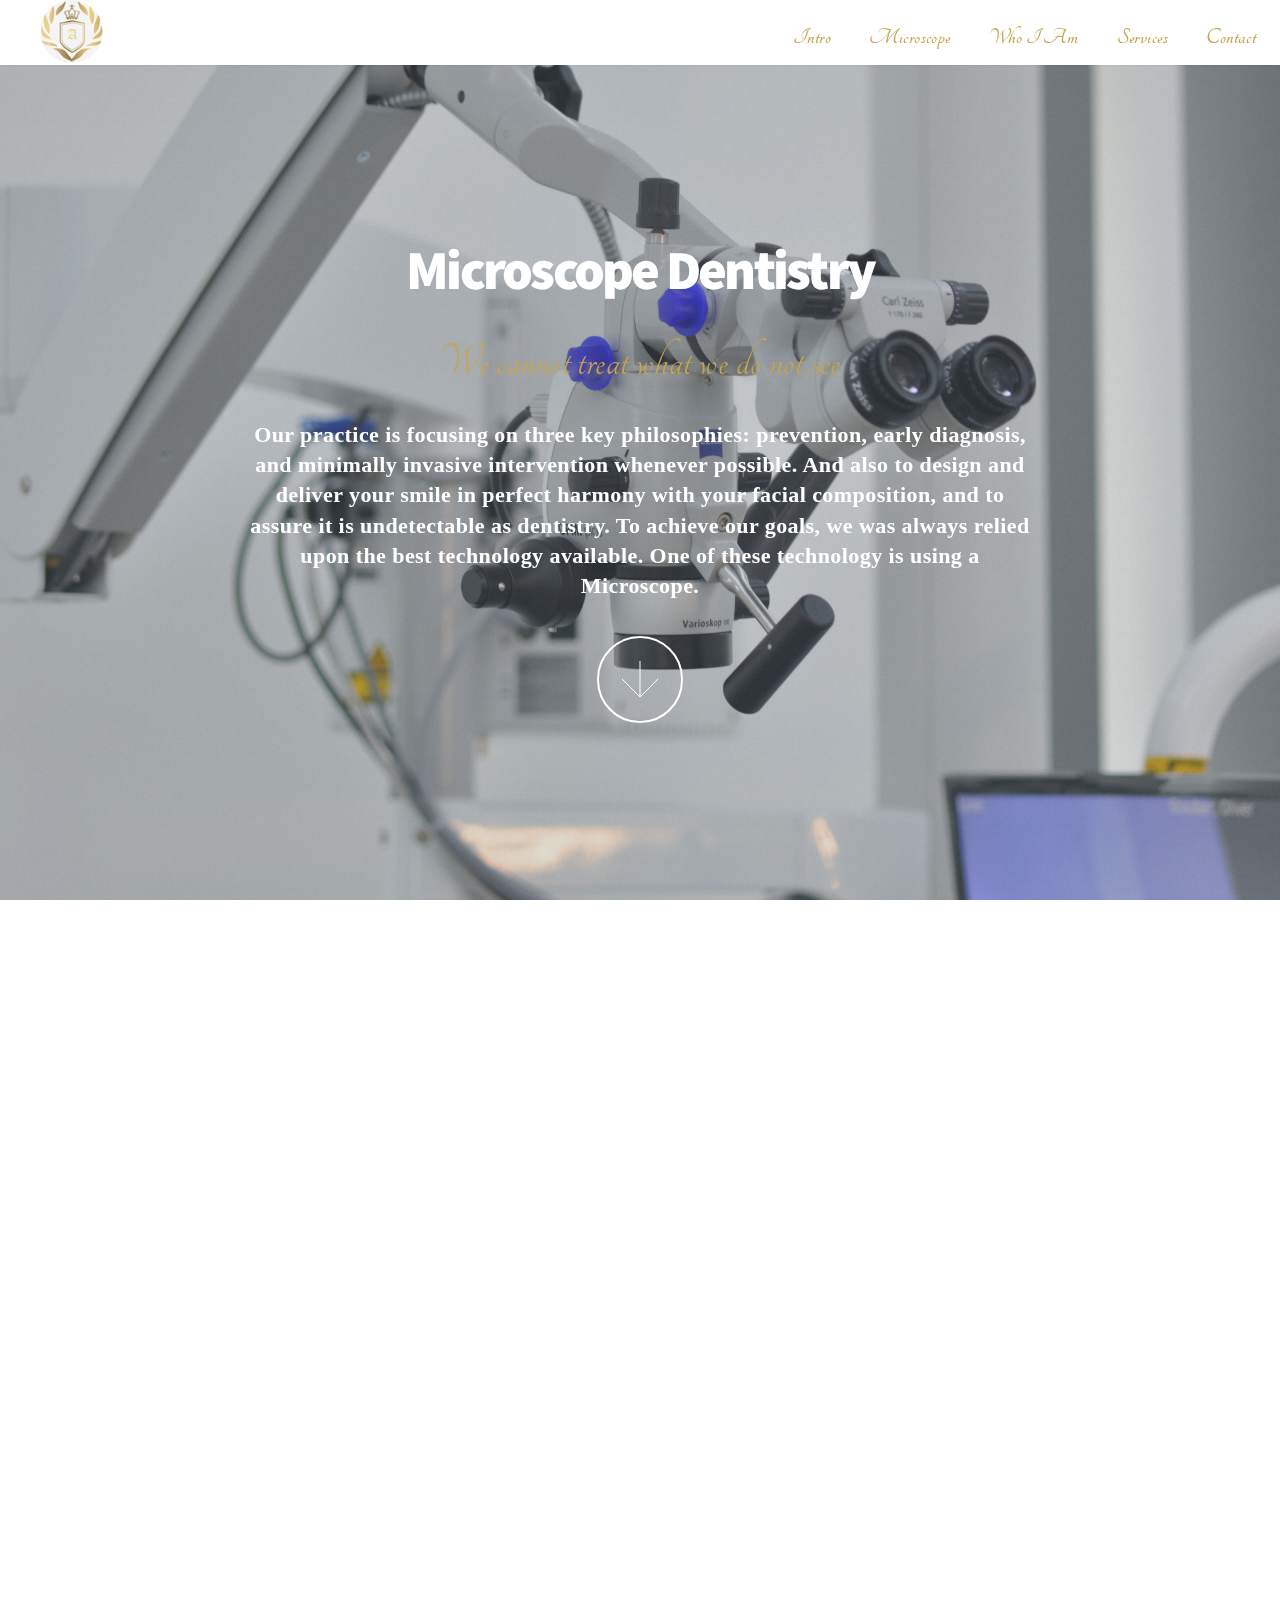
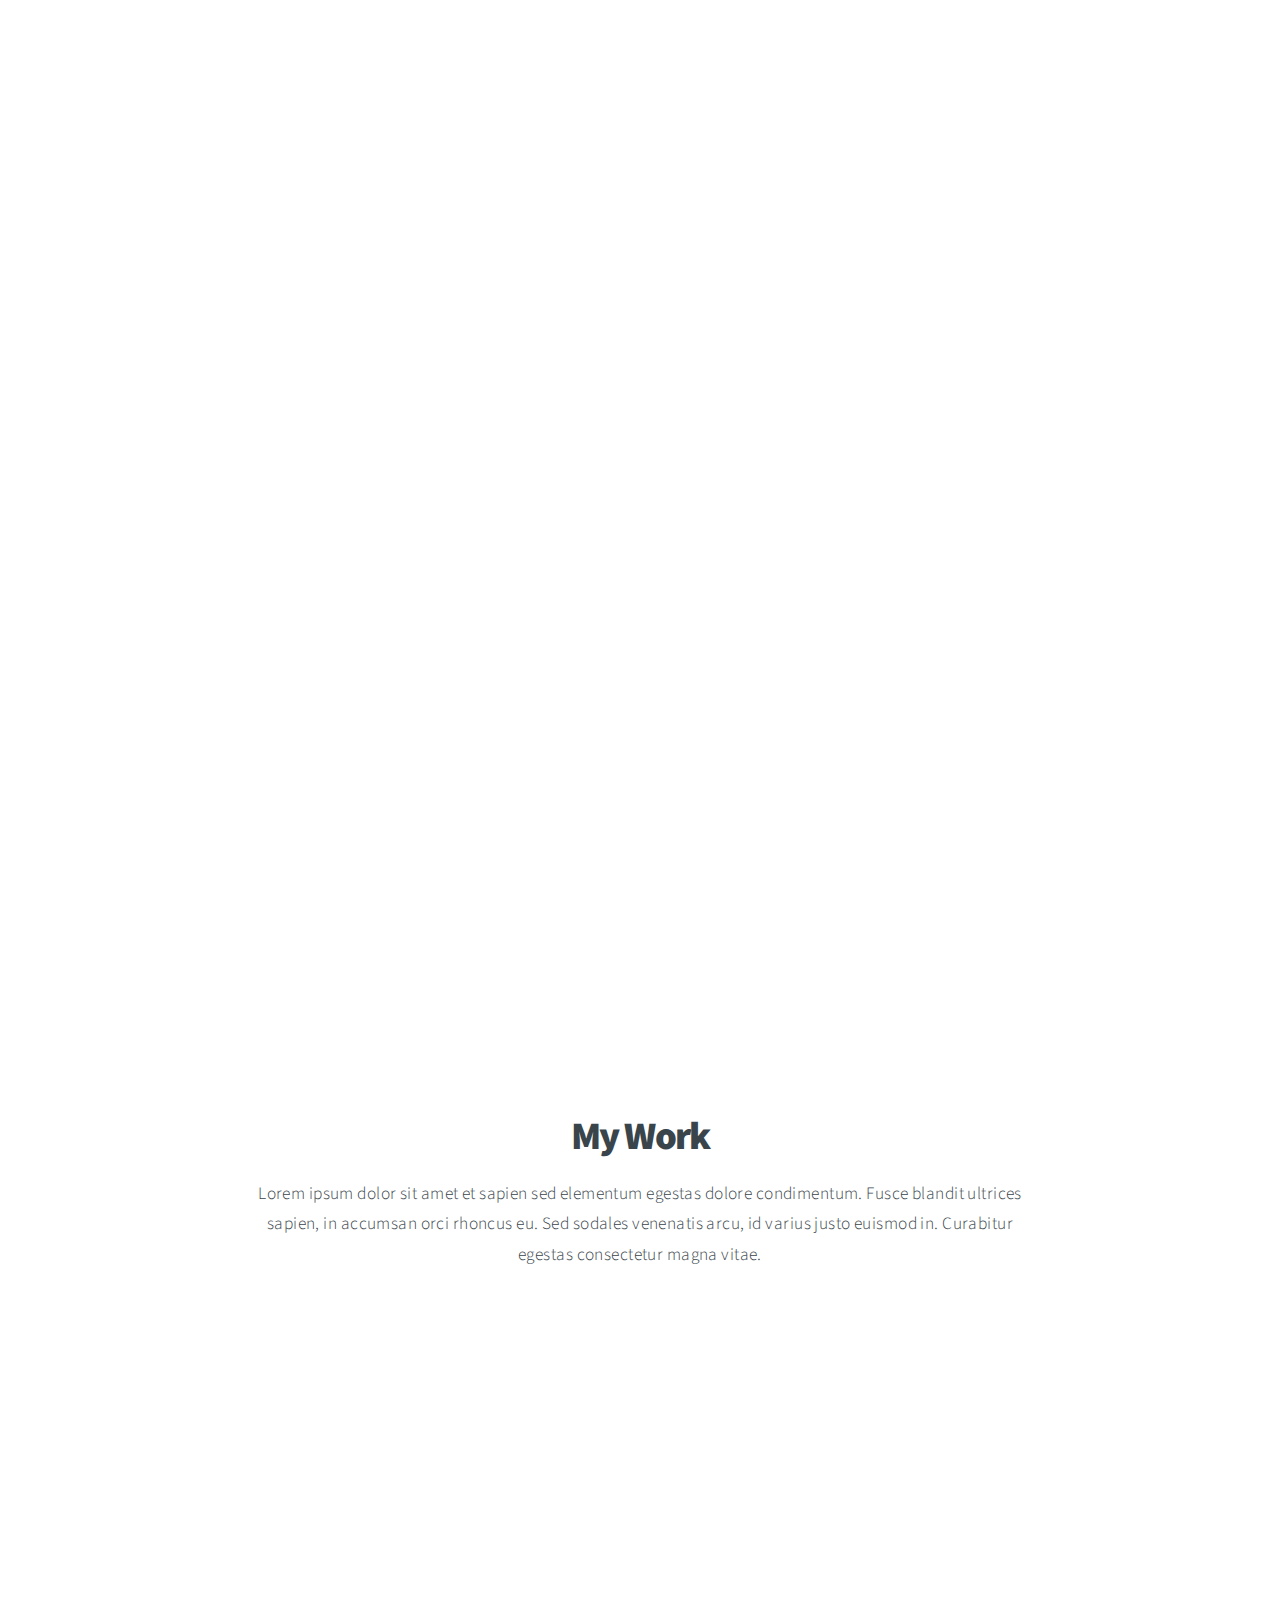
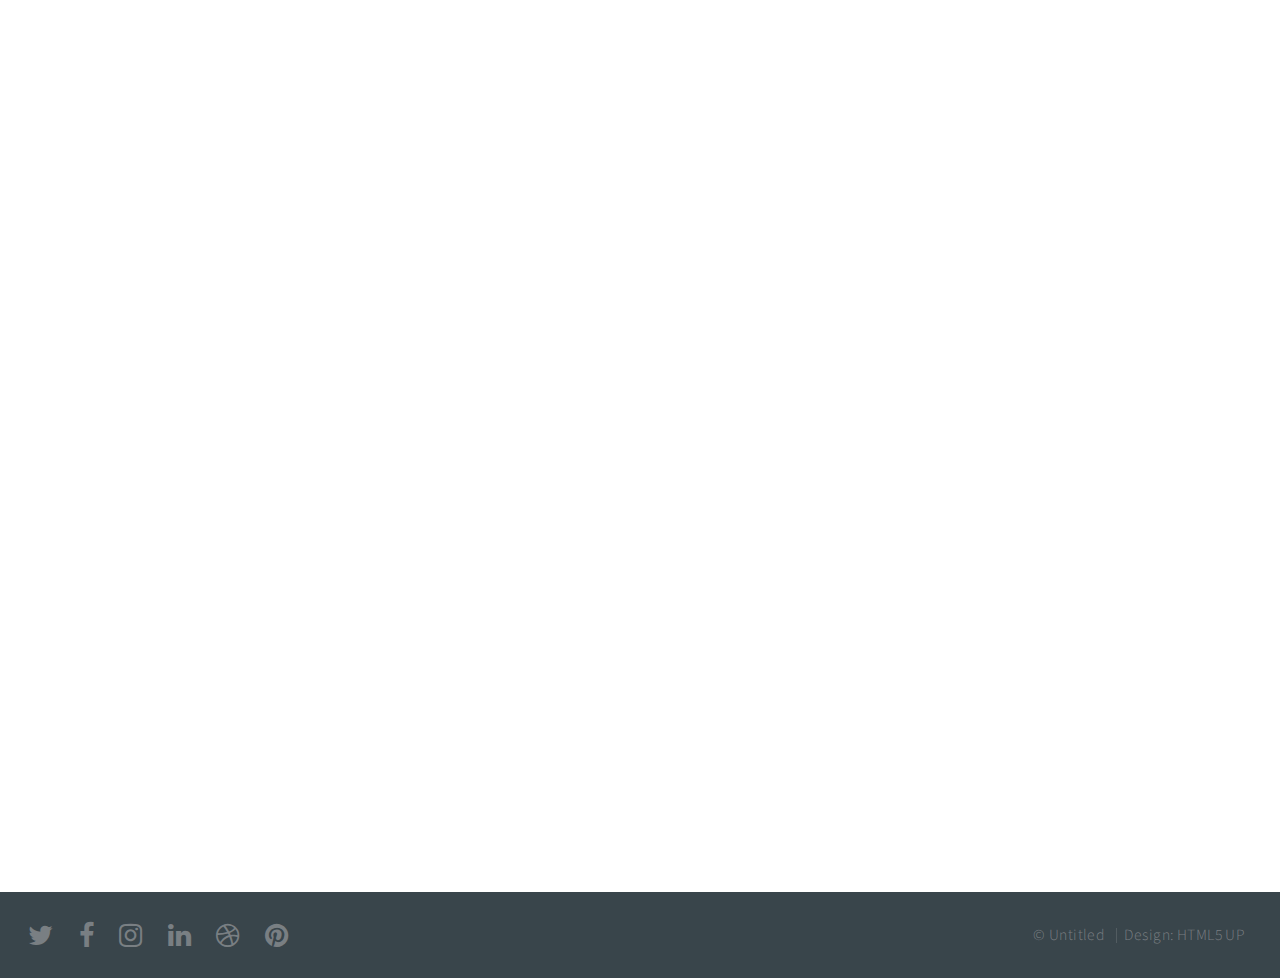
==== commit 8ad0510a: "update the site" ====
--- a/index.html
+++ b/index.html
@@ -1,176 +1,174 @@
 <!DOCTYPE HTML>
-<!--
-	Big Picture by HTML5 UP
-	html5up.net | @ajlkn
-	Free for personal and commercial use under the CCA 3.0 license (html5up.net/license)
--->
+
 <html>
-	<head>
-		<title>Dr.Ali - Microscope Dentistry</title>
-		<meta charset="utf-8" />
-		<meta name="viewport" content="width=device-width, initial-scale=1" />
-		<!--[if lte IE 8]><script src="assets/js/ie/html5shiv.js"></script><![endif]-->
-		<link rel="stylesheet" href="https://maxcdn.bootstrapcdn.com/bootstrap/3.3.7/css/bootstrap.min.css" integrity="sha384-BVYiiSIFeK1dGmJRAkycuHAHRg32OmUcww7on3RYdg4Va+PmSTsz/K68vbdEjh4u" crossorigin="anonymous">
-		<link rel="stylesheet" href="assets/css/main.css" />
-		<link rel="stylesheet" href="assets/css/custom.css" />
-		<!--[if lte IE 8]><link rel="stylesheet" href="assets/css/ie8.css" /><![endif]-->
-		<!--[if lte IE 9]><link rel="stylesheet" href="assets/css/ie9.css" /><![endif]-->
-		<!-- Latest compiled and minified CSS -->
-		<link rel="stylesheet" href="https://fonts.googleapis.com/css?family=Tangerine">
-		<script src="https://ajax.googleapis.com/ajax/libs/jquery/3.2.1/jquery.min.js"></script>
-  <script src="https://maxcdn.bootstrapcdn.com/bootstrap/3.3.7/js/bootstrap.min.js"></script>
-	</head>
-	<body>
 
-		<!-- Header -->
-			<header id="header">
-				<div><img class="img-circle" src="./images/test-logo.png"></div>
-				<nav class="nav-style">
-					<ul>
-						<li><a class="nav-hover" href="#intro">Intro</a></li>
-						<li><a class="nav-hover" href="#one">Microscope</a></li>
-    				<li><a class="nav-hover" href="#two">Who I Am</a></li>
-    				<li><a class="nav-hover" href="./services.html">Services</a></li>
-    				<li><a class="nav-hover" href="./contact.html">Contact</a></li>
-					</ul>
-				</nav>
-				<div><button id="nav-menu" class="btn"><i class="fa fa-bars fa-lg" aria-hidden="true"></i></button></div>
-			</header>
-			<div id="test" class="mobile-menu mobile-menu2" >
-				<ul>
-						<li><a class="nav-hover" href="#intro">Intro</a></li>
-						<li><a class="nav-hover" href="#one">Microscope</a></li>
-    				<li><a class="nav-hover" href="#two">Who I Am</a></li>
-    				<li><a class="nav-hover" href="./services.html">Services</a></li>
-    				<li><a class="nav-hover" href="./contact.html">Contact</a></li>
-					</ul>
-			</div>
-		<!-- Intro -->
-			<section id="intro" class="main style1 dark fullscreen ">
+<head>
+    <title>Dr.Ali - Microscope Dentistry</title>
+    <meta charset="utf-8" />
+    <meta name="viewport" content="width=device-width, initial-scale=1" />
+    <link rel="stylesheet" href="https://maxcdn.bootstrapcdn.com/bootstrap/3.3.7/css/bootstrap.min.css">
 
-				<div class="content">
-					<header>
-						<h2 id="main-title"> Microscope Dentistry</h2>
-						<p id="main-ad-title">We cannot treat what we do not see</p>
-					</header>
-					<p id="intro-text">Our practice is focusing on three key philosophies: prevention, early diagnosis, and minimally invasive intervention whenever possible. And also to design and deliver your smile in perfect harmony with your facial composition, and to assure it is undetectable as dentistry. To achieve our goals, we was always relied upon the best technology available. One of these technology is using a Microscope.</p>
-					<footer>
-						<a href="#one" class="button style2 down">More</a>
-					</footer>
-				</div>
-			</section>
+    <link rel="stylesheet" href="assets/css/main.css" />
+    <link rel="stylesheet" href="assets/css/custom.css" />
 
-		<!-- One -->
-			<section id="one" class="main style2 right dark fullscreen">
-				<div class="content box style2">
-					<strong class="custom-main-style">Learn Why Dental Microscopes are so important</strong>
-					<p class="custom-main-text-style">Usage of a microscope in dental treatment enables to carry out treatment procedures more accurately than with a bare eye. The main advantages of using a microscope are magnification and lightening of the surgery area. A microscope generally enables magnification from 4x up to 24x. Good lightening of the surgery area with a powerful LED illuminant ensures that even the smallest details are seen to the doctor.</p>
-					<a class="btn custom-main-text-style" href="microscope.html">Learn More...</a>
-				</div>
+    <link rel="stylesheet" href="https://fonts.googleapis.com/css?family=Tangerine">
+    <script src="https://ajax.googleapis.com/ajax/libs/jquery/3.2.1/jquery.min.js"></script>
+    <script src="https://maxcdn.bootstrapcdn.com/bootstrap/3.3.7/js/bootstrap.min.js"></script>
+</head>
 
-				<a href="#two" class="button style2 down anchored">Next</a>
-			</section>
+<body>
 
-		<!-- Two -->
-			<section id="two" class="main style2 right dark fullscreen">
-				<div class="content box style2">
-					<header>
-						<h2 class="custom-main-style">Who I Am</h2>
-					</header>
-					<p id="dr-name-main"><em> Dr. Ali Al Samarrae</em></p>
-          <p class="dr-title custom-main-text-style"> <em>Microscope, Aesthetic, and Orthodontic specialist.</em></p> 
-          <div id="dr-cv">
-            <a class="btn custom-main-text-style" href="who_i_am.html">Learn More...</a>
-          </div>
-				</div>
-				<a href="#work" class="button style2 down anchored">Next</a>
-				<!-- Button trigger modal -->
-			</section>
+    <!-- Header -->
+    <header id="header">
+        <div><img class="img-circle" src="./images/test-logo.png"></div>
 
-		<!-- Work -->
-			<section id="work" class="main style3 primary">
-				<div class="content">
-					<header>
-						<h2>My Work</h2>
-						<p>Lorem ipsum dolor sit amet et sapien sed elementum egestas dolore condimentum.
-						Fusce blandit ultrices sapien, in accumsan orci rhoncus eu. Sed sodales venenatis
-						arcu, id varius justo euismod in. Curabitur egestas consectetur magna vitae.</p>
-					</header>
+        <nav class="nav-style">
+            <ul>
+                <li><a class="nav-hover" href="#intro">Intro</a></li>
+                <li><a class="nav-hover" href="#one">Microscope</a></li>
+                <li><a class="nav-hover" href="#two">Who I Am</a></li>
+                <li><a class="nav-hover" href="./services.html">Services</a></li>
+                <li><a class="nav-hover" href="./contact.html">Contact</a></li>
+            </ul>
+        </nav>
+            <button type="button" class="btn nav-menu visible-xs" data-toggle="collapse" data-target="#demo"><i class="fa fa-bars fa-lg" aria-hidden="true"></i></button>
+            <div id="demo" class="collapse text-right mobile_nav">
+                <ul>
+                <li><a class="mobile_nav_item" href="./index.html">Main Page</a></li>
+                <li><a class="mobile_nav_item"href="./microscope.html">Microscope</a></li>
+                <li><a class="mobile_nav_item" href="./who_i_am.html">Who I Am</a></li>
+                <li><a class="mobile_nav_item" href="./services.html">Services</a></li>
+                <li><a class="mobile_nav_item" href="./contact.html">Contact</a></li>
+                </ul>
+            </div>
+    </header>
 
-					<!-- Gallery  -->
-						<div class="gallery">
-							<article class="from-left">
+    <!-- Intro -->
+    <section id="intro" class="main style1 dark fullscreen ">
 
-								<a href="images/fulls/03.jpg" class="image fit"><img src="images/DSC_0070.jpg" title="Air Lounge" alt="" /></a>
-							</article>
-							<article class="from-right">
-								<a href="images/Microscope Dentist.mp4" ><video class="image fit" src="images/Microscope Dentist.mp4" controls>
- 								<p>Your browser doesn't support HTML5 video. Here is a <a >link to the video</a> instead.</p> 
-								</video></a>
-							</article>
-							<article class="from-left">
-								<a href="images/fulls/03.jpg" class="image fit panel panel-default"><img src="images/Doctor-Ali/w3.jpg" title="Air Lounge" alt="" /></a>
-							</article>
-							<article class="from-right">
-								<a href="images/fulls/04.jpg" class="image fit panel panel-default"><img src="images/Doctor-Ali/w2.jpg" title="Carry on" alt="" /></a>
-							</article>
-							<article class="from-left">
-								<a href="images/fulls/05.jpg" class="image fit panel panel-default"><img src="images/Doctor-Ali/w3.jpg" title="The sparkling shell" alt="" /></a>
-							</article>
-							<article class="from-right">
-								<a href="images/fulls/06.jpg" class="image fit panel panel-default"><img src="images/Doctor-Ali/w1.jpg" title="Bent IX" alt="" /></a>
-							</article>
-						</div>
+        <div class="content">
+            <header>
+                <h2 id="main-title"> Microscope Dentistry</h2>
+                <p id="main-ad-title">We cannot treat what we do not see</p>
+            </header>
+            <p id="intro-text">Our practice is focusing on three key philosophies: prevention, early diagnosis, and minimally invasive intervention whenever possible. And also to design and deliver your smile in perfect harmony with your facial composition, and to assure it is undetectable as dentistry. To achieve our goals, we was always relied upon the best technology available. One of these technology is using a Microscope.</p>
+            <footer>
+                <a href="#one" class="button style2 down">More</a>
+            </footer>
+        </div>
+    </section>
 
-				</div>
-			</section>
+    <!-- One -->
+    <section id="one" class="main style2 right dark fullscreen">
+        <div class="content box style2">
+            <strong class="custom-main-style">Learn Why Dental Microscopes are so important</strong>
+            <p class="custom-main-text-style">Usage of a microscope in dental treatment enables to carry out treatment procedures more accurately than with a bare eye. The main advantages of using a microscope are magnification and lightening of the surgery area. A microscope generally enables magnification from 4x up to 24x. Good lightening of the surgery area with a powerful LED illuminant ensures that even the smallest details are seen to the doctor.</p>
+            <a class="btn custom-main-text-style" href="microscope.html">Learn More...</a>
+        </div>
 
-		
-	
-		<!-- Footer -->
-			<footer id="footer">
+        <a href="#two" class="button style2 down anchored">Next</a>
+    </section>
 
-				<!-- Icons -->
-					<ul class="actions">
-						<li><a href="#" class="icon fa-twitter"><span class="label">Twitter</span></a></li>
-						<li><a href="https://www.facebook.com/microscope.dentist" class="icon fa-facebook"><span class="label">Facebook</span></a></li>
-						<li><a href="https://www.instagram.com/microscope_dentist/" class="icon fa-instagram"><span class="label">Instagram</span></a></li>
-						<li><a href="#" class="icon fa-linkedin"><span class="label">LinkedIn</span></a></li>
-						<li><a href="#" class="icon fa-dribbble"><span class="label">Dribbble</span></a></li>
-						<li><a href="#" class="icon fa-pinterest"><span class="label">Pinterest</span></a></li>
-					</ul>
+    <!-- Two -->
+    <section id="two" class="main style2 right dark fullscreen">
+        <div class="content box style2">
+            <header>
+                <h2 class="custom-main-style">Who I Am</h2>
+            </header>
+            <p id="dr-name-main"><em> Dr. Ali Al Samarrae</em></p>
+            <p class="dr-title custom-main-text-style"> <em>Microscope, Aesthetic, and Orthodontic specialist.</em></p>
+            <div id="dr-cv">
+                <a class="btn custom-main-text-style" href="who_i_am.html">Learn More...</a>
+            </div>
+        </div>
+        <a href="#work" class="button style2 down anchored">Next</a>
+        <!-- Button trigger modal -->
+    </section>
 
-				<!-- Menu -->
-					<ul class="menu">
-						<li>&copy; Untitled</li><li>Design: <a href="https://html5up.net">HTML5 UP</a></li>
-					</ul>
+    <!-- Work -->
+    <section id="work" class="main style3 primary">
+        <div class="content">
+            <header>
+                <h2>My Work</h2>
+                <p>Lorem ipsum dolor sit amet et sapien sed elementum egestas dolore condimentum. Fusce blandit ultrices sapien, in accumsan orci rhoncus eu. Sed sodales venenatis arcu, id varius justo euismod in. Curabitur egestas consectetur magna vitae.</p>
+            </header>
 
-			</footer>
+            <!-- Gallery  -->
+            <div class="gallery">
+                <article class="from-left">
 
-		<!-- Scripts -->
-			<script src="assets/js/jquery.min.js"></script>
-			<script src="assets/js/jquery.poptrox.min.js"></script>
-			<script src="assets/js/jquery.scrolly.min.js"></script>
-			<script src="assets/js/jquery.scrollex.min.js"></script>
-			<script src="assets/js/skel.min.js"></script>
-			<script src="assets/js/util.js"></script>
-			<!--[if lte IE 8]><script src="assets/js/ie/respond.min.js"></script><![endif]-->
-			<script src="assets/js/main.js"></script>
-			<script>
-$(document).ready(function(){
-  $('.dropdown-submenu a.test').on("click", function(e){
-    $(this).next('ul').toggle();
-    e.stopPropagation();
-    e.preventDefault();
-  });
-});
-</script>
-<script type="text/javascript">
-	$('#nav-menu').on('click', function(e) {
-      e.preventDefault();
- 		$('#test').removeClass('mobile-menu')
+                    <a href="images/fulls/03.jpg" class="image fit"><img src="images/DSC_0070.jpg" title="Air Lounge" alt="" /></a>
+                </article>
+                <article class="from-right">
+                    <a href="images/Microscope Dentist.mp4">
+                        <video class="image fit" src="images/Microscope Dentist.mp4" controls>
+                            <p>Your browser doesn't support HTML5 video. Here is a <a>link to the video</a> instead.</p>
+                        </video>
+                    </a>
+                </article>
+                <article class="from-left">
+                    <a href="images/fulls/03.jpg" class="image fit panel panel-default"><img src="images/Doctor-Ali/w3.jpg" title="Air Lounge" alt="" /></a>
+                </article>
+                <article class="from-right">
+                    <a href="images/fulls/04.jpg" class="image fit panel panel-default"><img src="images/Doctor-Ali/w2.jpg" title="Carry on" alt="" /></a>
+                </article>
+                <article class="from-left">
+                    <a href="images/fulls/05.jpg" class="image fit panel panel-default"><img src="images/Doctor-Ali/w3.jpg" title="The sparkling shell" alt="" /></a>
+                </article>
+                <article class="from-right">
+                    <a href="images/fulls/06.jpg" class="image fit panel panel-default"><img src="images/Doctor-Ali/w1.jpg" title="Bent IX" alt="" /></a>
+                </article>
+            </div>
 
-    })
-</script>
-	</body>
+        </div>
+    </section>
+
+    <!-- Footer -->
+    <footer id="footer">
+
+        <!-- Icons -->
+        <ul class="actions">
+            <li><a href="#" class="icon fa-twitter"><span class="label">Twitter</span></a></li>
+            <li><a href="https://www.facebook.com/microscope.dentist" class="icon fa-facebook"><span class="label">Facebook</span></a></li>
+            <li><a href="https://www.instagram.com/microscope_dentist/" class="icon fa-instagram"><span class="label">Instagram</span></a></li>
+            <li><a href="#" class="icon fa-linkedin"><span class="label">LinkedIn</span></a></li>
+            <li><a href="#" class="icon fa-dribbble"><span class="label">Dribbble</span></a></li>
+            <li><a href="#" class="icon fa-pinterest"><span class="label">Pinterest</span></a></li>
+        </ul>
+
+        <!-- Menu -->
+        <ul class="menu">
+            <li>&copy; Untitled</li>
+            <li>Design: <a href="https://html5up.net">HTML5 UP</a></li>
+        </ul>
+
+    </footer>
+
+    <!-- Scripts -->
+    <script src="assets/js/jquery.min.js"></script>
+    <script src="assets/js/jquery.poptrox.min.js"></script>
+    <script src="assets/js/jquery.scrolly.min.js"></script>
+    <script src="assets/js/jquery.scrollex.min.js"></script>
+    <script src="assets/js/skel.min.js"></script>
+    <script src="assets/js/util.js"></script>
+    <!--[if lte IE 8]><script src="assets/js/ie/respond.min.js"></script><![endif]-->
+    <script src="assets/js/main.js"></script>
+    <script>
+        $(document).ready(function() {
+            $('.dropdown-submenu a.test').on("click", function(e) {
+                $(this).next('ul').toggle();
+                e.stopPropagation();
+                e.preventDefault();
+            });
+        });
+    </script>
+    <script type="text/javascript">
+        $('#nav-menu').on('click', function(e) {
+            e.preventDefault();
+            $('#test').removeClass('mobile-menu')
+
+        })
+    </script>
+</body>
+
 </html>--- a/assets/css/custom.css
+++ b/assets/css/custom.css
@@ -381,29 +381,42 @@
 /* ========================= */
 @media screen and (max-width: 536px) {
 
-#nav-menu {
+.nav-menu {
     visibility: visible;
     position: absolute;
-    left: 325px;
+    left: 330px;
     bottom: 5px;
-    height: 30px;
+    height: 33px;
     background-color: #c6a451;
     padding: 0;
-    width: 35px;
-}
-  .mobile-menu{
-    height: 0px;
-    text-align: r
-  }
-}
-
-  .mobile-menu2{
-    text-align: right;
-    height: 66px;
-  }
-
-
-  .mobile-menu{
-    text-align: right;
-    visibility: hidden;
-  }+    width: 40px;
+}
+ 
+}
+@media screen and (max-width: 330px) {
+
+.nav-menu {
+    visibility: visible;
+    position: absolute;
+    left: 280px;
+    bottom: 5px;
+    height: 33px;
+    background-color: #c6a451;
+    padding: 0;
+    width: 40px;
+}
+ 
+}
+
+
+    /* ====== */
+.mobile_nav {
+      background-color: rgba(2,2,23,0.3);
+    /* color: black; */
+    font-size: 20px;
+    padding: 15px;
+}
+.mobile_nav_item{
+  color: black;
+}
+    
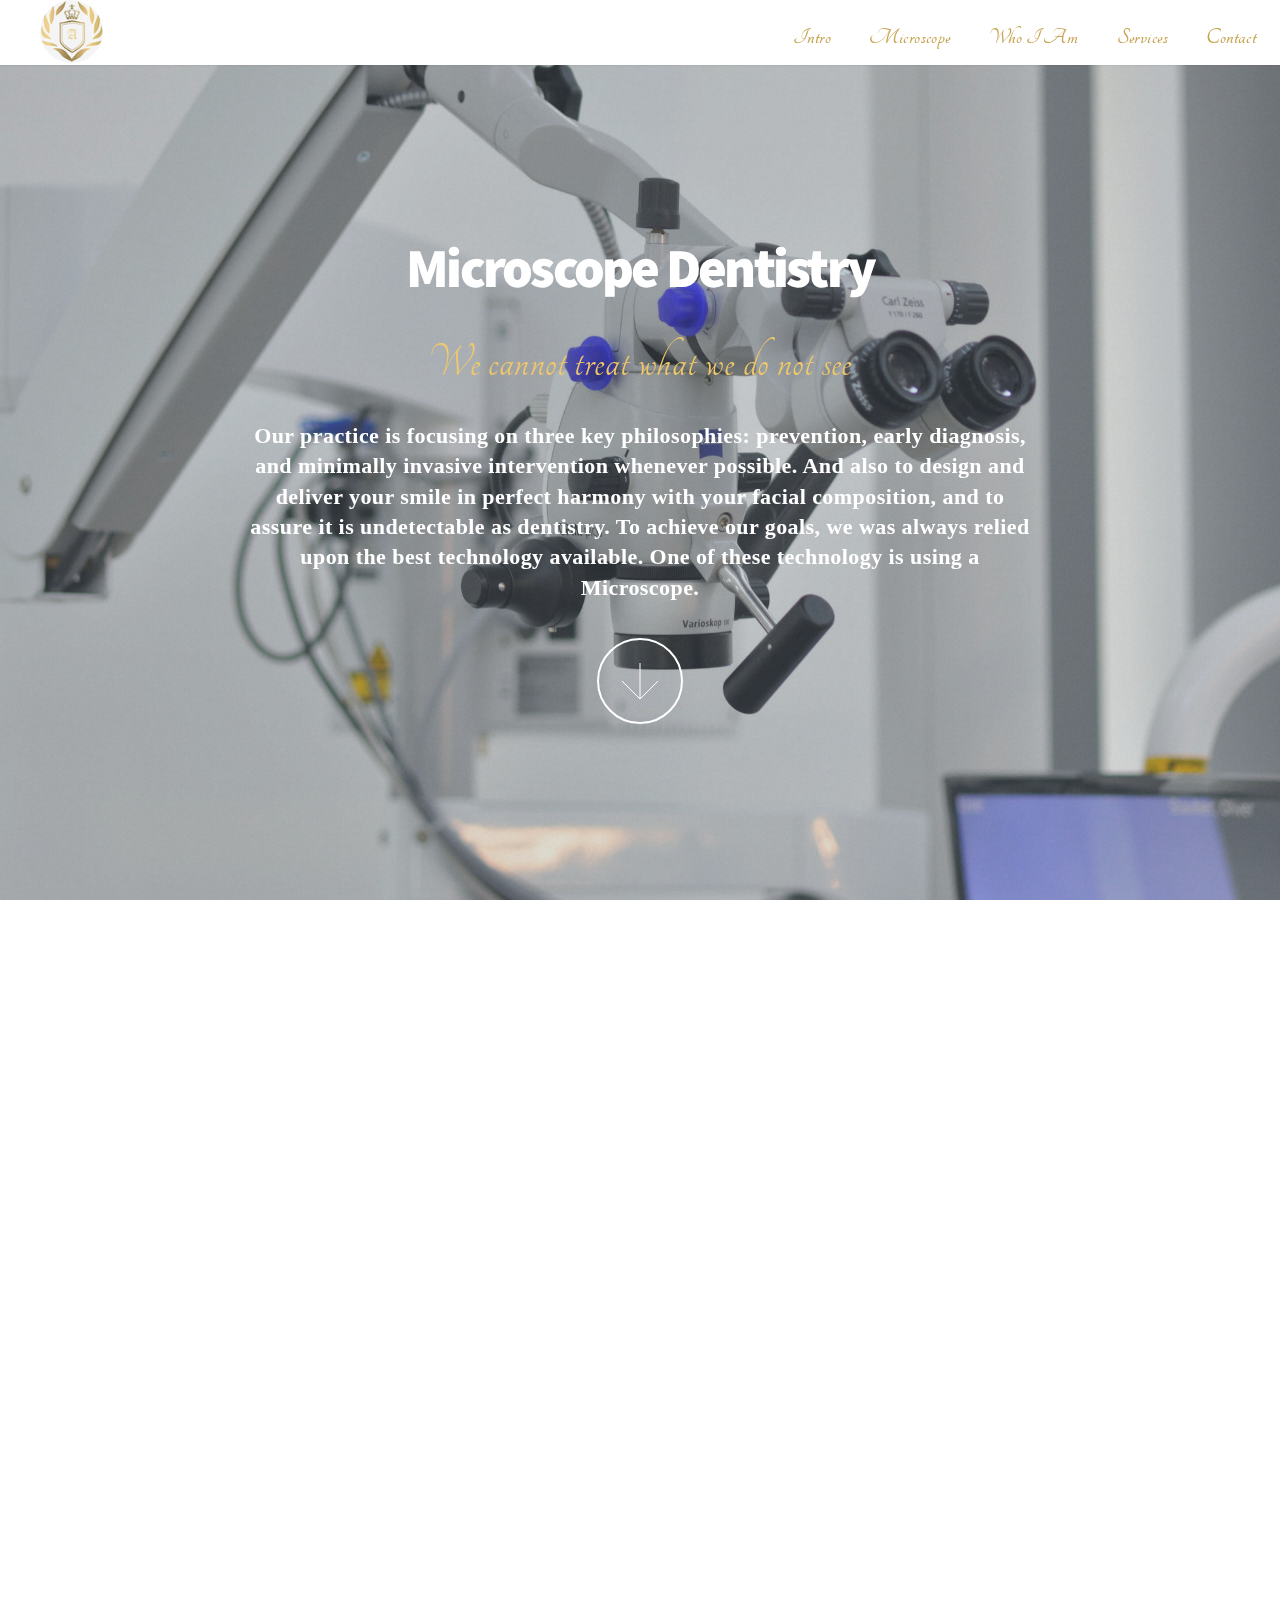
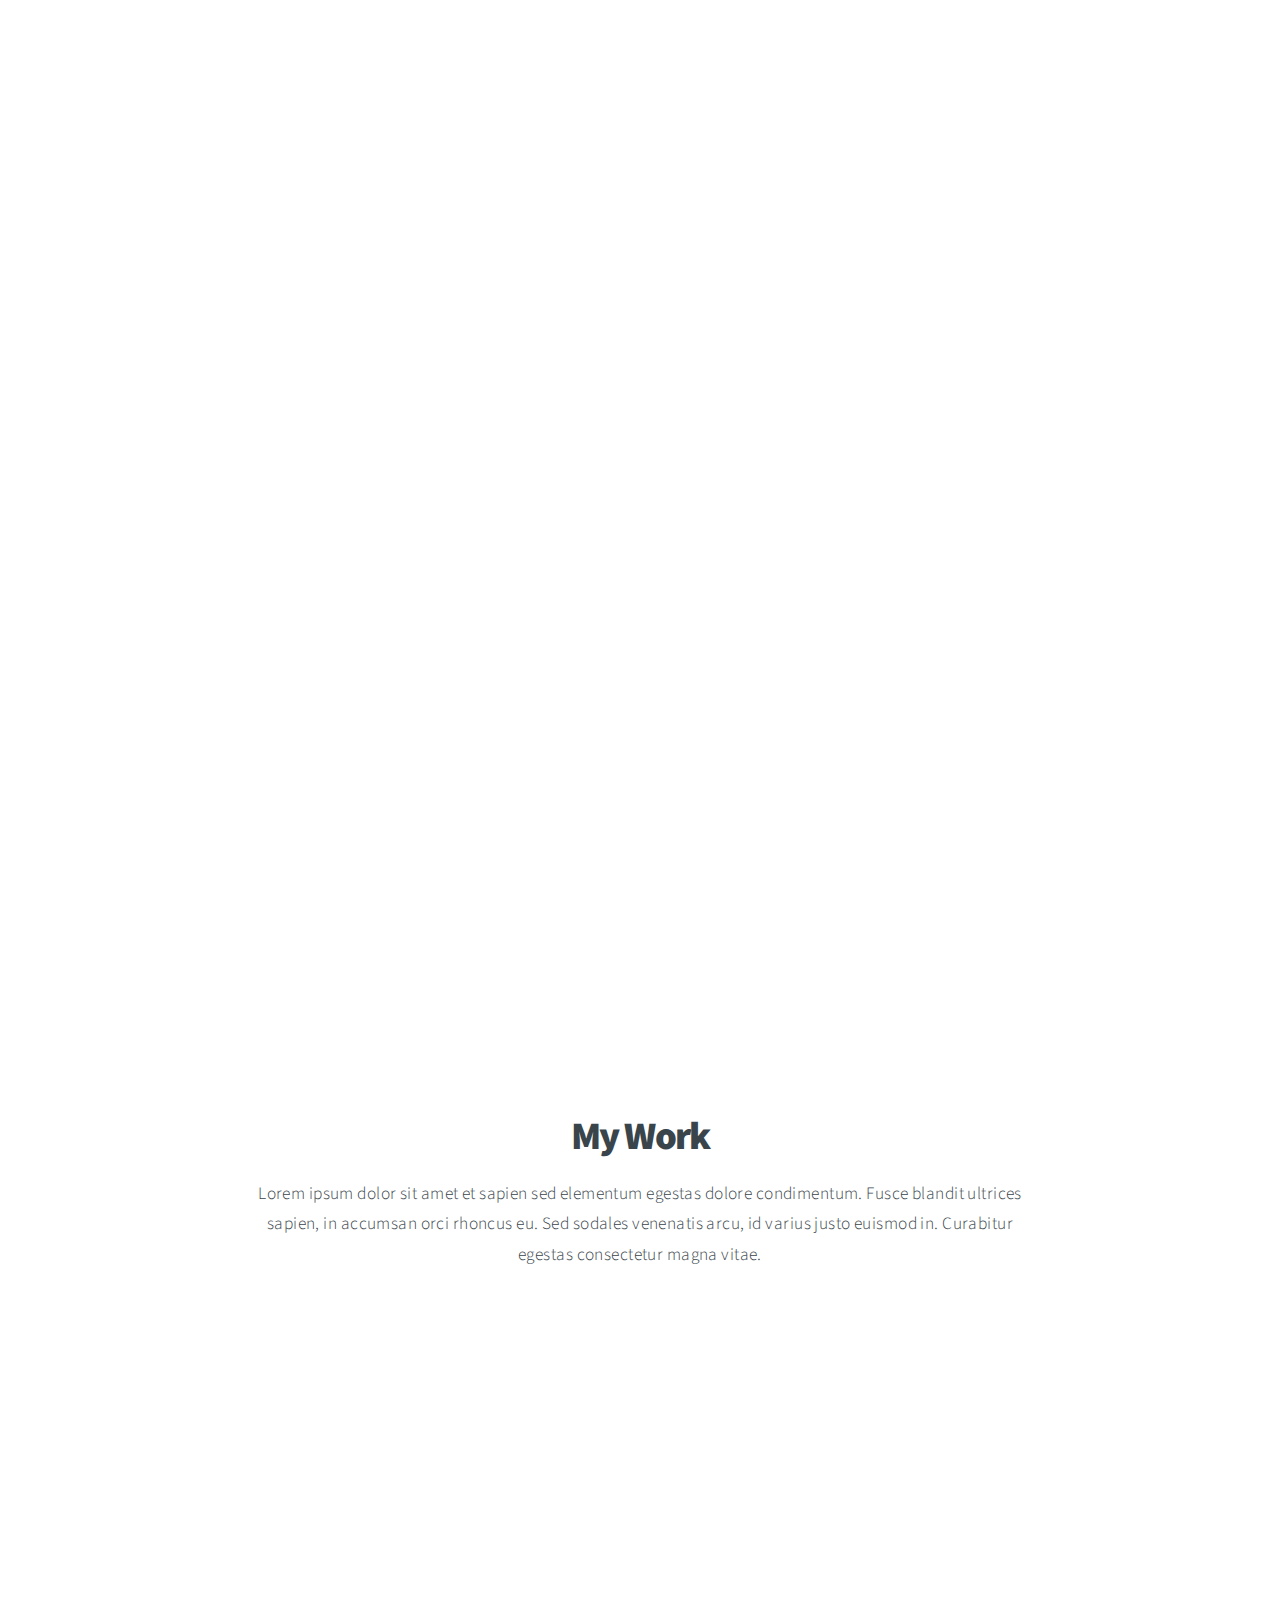
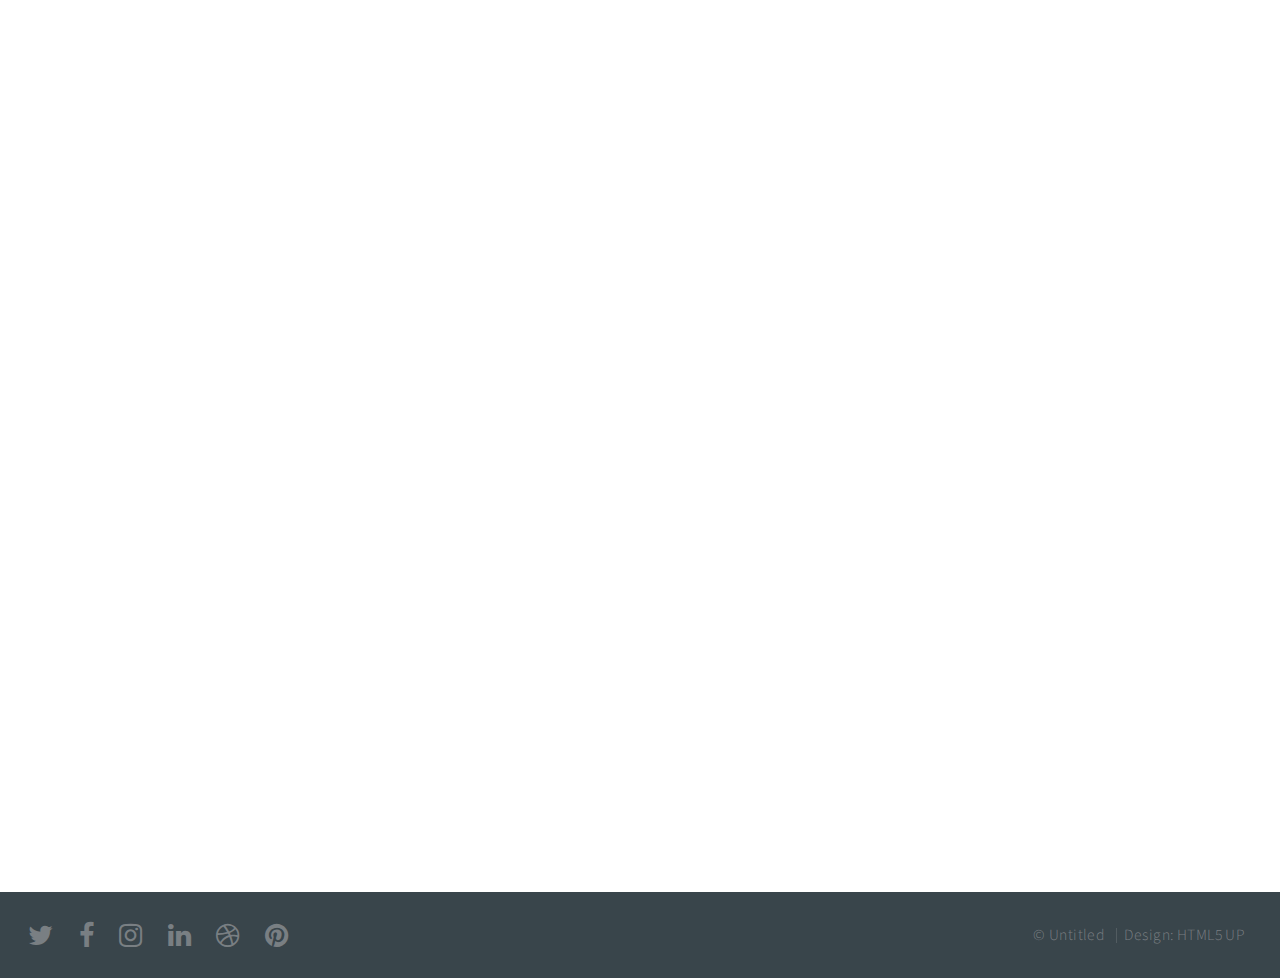
==== commit 14cf23d2: "update the files from other folder" ====
--- a/index.html
+++ b/index.html
@@ -49,9 +49,9 @@
         <div class="content">
             <header>
                 <h2 id="main-title"> Microscope Dentistry</h2>
-                <p id="main-ad-title">We cannot treat what we do not see</p>
+                <p class="main-ad-title">We cannot treat what we do not see</p>
             </header>
-            <p id="intro-text">Our practice is focusing on three key philosophies: prevention, early diagnosis, and minimally invasive intervention whenever possible. And also to design and deliver your smile in perfect harmony with your facial composition, and to assure it is undetectable as dentistry. To achieve our goals, we was always relied upon the best technology available. One of these technology is using a Microscope.</p>
+               <p id="intro-text">Our practice is focusing on three key philosophies: prevention, early diagnosis, and minimally invasive intervention whenever possible. And also to design and deliver your smile in perfect harmony with your facial composition, and to assure it is undetectable as dentistry. To achieve our goals, we was always relied upon the best technology available. One of these technology is using a Microscope.</p>
             <footer>
                 <a href="#one" class="button style2 down">More</a>
             </footer>
@@ -61,9 +61,9 @@
     <!-- One -->
     <section id="one" class="main style2 right dark fullscreen">
         <div class="content box style2">
-            <strong class="custom-main-style">Learn Why Dental Microscopes are so important</strong>
-            <p class="custom-main-text-style">Usage of a microscope in dental treatment enables to carry out treatment procedures more accurately than with a bare eye. The main advantages of using a microscope are magnification and lightening of the surgery area. A microscope generally enables magnification from 4x up to 24x. Good lightening of the surgery area with a powerful LED illuminant ensures that even the smallest details are seen to the doctor.</p>
-            <a class="btn custom-main-text-style" href="microscope.html">Learn More...</a>
+            <strong class="micro-page-title">Learn Why Dental Microscopes are so important</strong>
+            <p class="micro-page-text">Usage of a microscope in dental treatment enables to carry out treatment procedures more accurately than with a bare eye. The main advantages of using a microscope are magnification and lightening of the surgery area. A microscope generally enables magnification from 4x up to 24x. Good lightening of the surgery area with a powerful LED illuminant ensures that even the smallest details are seen to the doctor.</p>
+            <a class="btn micro-page-text" href="microscope.html">Learn More...</a>
         </div>
 
         <a href="#two" class="button style2 down anchored">Next</a>
@@ -73,12 +73,12 @@
     <section id="two" class="main style2 right dark fullscreen">
         <div class="content box style2">
             <header>
-                <h2 class="custom-main-style">Who I Am</h2>
+                <h2 class="micro-page-title">Who I Am</h2>
             </header>
             <p id="dr-name-main"><em> Dr. Ali Al Samarrae</em></p>
-            <p class="dr-title custom-main-text-style"> <em>Microscope, Aesthetic, and Orthodontic specialist.</em></p>
+            <p class="dr-title micro-page-text"> <em>Microscope, Aesthetic, and Orthodontic specialist.</em></p>
             <div id="dr-cv">
-                <a class="btn custom-main-text-style" href="who_i_am.html">Learn More...</a>
+                <a class="micro-page-text" href="who_i_am.html">Learn More...</a>
             </div>
         </div>
         <a href="#work" class="button style2 down anchored">Next</a>
--- a/assets/css/main.css
+++ b/assets/css/main.css
@@ -2094,7 +2094,7 @@
 /* Intro */
 
 	#intro {
-		background: url("images/overlay.png"), url("../../images/DSC_0079.jpg");
+		background: url("images/overlay.png"), url("../../images/rsz_dsc_0079.jpg");
 		background-size: 256px 256px, cover;
 		background-attachment: fixed, fixed;
 		background-position: top left, bottom center;
@@ -2114,7 +2114,7 @@
 /* Two */
 
 	#two {
-		background: url("images/overlay.png"), url("../../images/7F8B6020.jpg");
+		background: url("images/overlay.png"), url("../../images/rsz_7f8b6020.jpg");
 		background-size: 256px 256px, cover;
 		background-attachment: fixed, fixed;
 		background-position: top left, center center;
--- a/assets/css/custom.css
+++ b/assets/css/custom.css
@@ -12,15 +12,15 @@
     overflow: hidden;
   }
 
-    .image:before {
-      content: '';
-      display: block;
-      position: absolute;
-      left: 0;
-      top: 0;
-      width: 100%;
-      z-index: 1;
-    }
+  .image:before {
+    content: '';
+    display: block;
+    position: absolute;
+    left: 0;
+    top: 0;
+    width: 100%;
+    z-index: 1;
+  }
 
 .dr-name{
   font-size: 30px;
@@ -30,7 +30,7 @@
 }
 .dr-title{
   position: relative;
-    bottom: 25px;
+  bottom: 25px;
 }
 
 #dr-cv{
@@ -42,12 +42,10 @@
 #main-title{
   font-size: 55px;
 }
-#main-ad-title{
+.main-ad-title {
     font-family: 'Tangerine', serif;
-    font-size: 48px; 
-    color: #c6a451;
-    text-shadow: 6px 6px 6px #aaa;
-
+    font-size: 50px;
+    color: #f1c968;
 }
 .certificates 
 {
@@ -57,53 +55,50 @@
   color: #c6a451;
 }
 .micro-page-title{
-  font-size: 40px;
-  font-family: 'Tangerine', serif;
+  font-size: 26px;
+  font-family: "Times New Roman", Times, serif;
   color: #c6a451;
 }
 .micro-page-text{
-  font-size: 16px;
-   font-family: "Times New Roman", Times, serif;
+  font-size: 18px;
+  font-family: Arial, "Helvetica Neue", Helvetica, sans-serif;
+  padding: 10px;
   
 }
 #micro-page-image{
-  height: 450px;
+  height: 426px;
+  width: 923px;
+  margin-left: 100px;
+  border: solid 12px #efdcae
+}
+.li_title_font{
+  font-size: 20px;
+  font-family: Arial, "Helvetica Neue", Helvetica, sans-serif;
+  padding: 10px;
+  
 }
 .nav-style{
   font-family: 'Tangerine', serif;
-    font-size: 25px; 
-    color: #c6a451;
-    font-weight: bold;
-}
-#who_i_am-title{
-  color: #c6a451;
-  font-family: 'Tangerine', serif;
-  color: #c6a451;
-}
+  font-size: 25px; 
+  color: #c6a451;
+  font-weight: bold;
+}
+
 #intro-text{
    font-family: "Times New Roman", Times, serif;
    font-size: 22px;
    font-weight: bold;
 }
-.custom-main-style{
-  font-family: 'Tangerine', serif;
-    font-size: 35px; 
-    color: #c6a451;
-    text-shadow: 6px 6px 6px #aaa;
-}
-.custom-main-text-style{
-  font-size: 16px;
-   font-family: "Times New Roman", Times, serif;
-}
+
 .custom-main-text-drop-down{
   font-size: 12px;
   font-weight: bold;
-   font-family: "Times New Roman", Times, serif;
-   color: black;
+  font-family: "Times New Roman", Times, serif;
+  color: black;
 }
 nav > ul > li a{
-    padding-top:26px;
-    padding-bottom:27px;
+  padding-top:26px;
+  padding-bottom:27px;
 }
 
 .service-card-img{
@@ -345,21 +340,23 @@
   background-color: #c6a451;
 }
 .header-contact-font{
-  font-size: 33px;
+  font-size: 22px;
   color: #c6a451;
   font-weight: bold;
-  font-family: 'Tangerine', serif;
+  font-family: "Times New Roman", Times, serif;
 }
 
 .contact-text-font{
-  font-family: "Times New Roman", Times, serif;
+  font-family: Arial, "Helvetica Neue", Helvetica, sans-serif;
   margin-top: -19px;
   padding-left: 26px;
+  font-size: 16px;
 }
 .contact-text-font2{
-  font-family: "Times New Roman", Times, serif;
+  font-family: Arial, "Helvetica Neue", Helvetica, sans-serif;
   margin-top: -40px;
   padding-left: 26px;
+  font-size: 16px;
 }
 
 .header-contact-form{
@@ -420,3 +417,169 @@
   color: black;
 }
     
+.carousel-control {
+  width: 40px;
+}
+
+img {
+    cursor: zoom-in;
+}
+.modal-content{
+  margin-top: 100px;
+}
+
+.modal-header {
+    border-bottom: 0px ;
+}
+
+.close{
+    position: relative;
+    bottom: 45px;
+    left: 13px;
+    opacity: .8
+}
+
+button.close{
+      background-color: rgba(246, 249, 246, 0);
+}
+.modal-content .modal-body {
+        padding-bottom: 9px;
+            padding-top: 19px;
+            padding-right: -1px;
+            padding-left: 17px;
+        }
+
+
+/* carousel */
+#quote-carousel 
+{
+  padding: 0 10px 30px 10px;
+  margin-top: 30px;
+}
+
+/* Control buttons  */
+#quote-carousel .carousel-control
+{
+  background: none;
+  color: #222;
+  font-size: 2.3em;
+  text-shadow: none;
+  margin-top: 30px;
+}
+/* Previous button  */
+#quote-carousel .carousel-control.left 
+{
+  left: 0px;
+  top: 135px;
+}
+/* Next button  */
+#quote-carousel .carousel-control.right 
+{
+  right: -30px !important;
+    top: 135px;
+}
+/* Changes the position of the indicators */
+#quote-carousel .carousel-indicators 
+{
+  right: 50%;
+  top: auto;
+  bottom: 0px;
+  margin-right: -19px;
+}
+/* Changes the color of the indicators */
+#quote-carousel .carousel-indicators li 
+{
+  background: #c0c0c0;
+}
+#quote-carousel .carousel-indicators .active 
+{
+  background: #333333;
+}
+#quote-carousel img
+{
+  width: 250px;
+  height: 100px
+}
+/* End carousel */
+
+.item blockquote {
+    border-left: none; 
+    margin: 0;
+}
+
+.item blockquote img {
+    margin-bottom: 10px;
+}
+
+.item blockquote p:before {
+    content: "\f10d";
+    font-family: 'Fontawesome';
+    float: left;
+    margin-right: 10px;
+}
+
+
+
+/**
+  MEDIA QUERIES
+*/
+
+/* Small devices (tablets, 768px and up) */
+@media (min-width: 768px) { 
+    #quote-carousel 
+    {
+      margin-bottom: 0;
+      padding: 0 40px 30px 40px;
+    }
+    
+}
+
+/* Small devices (tablets, up to 768px) */
+@media (max-width: 768px) { 
+    
+    /* Make the indicators larger for easier clicking with fingers/thumb on mobile */
+    
+    #quote-carousel .carousel-indicators {
+        bottom: -20px !important;  
+    }
+    #quote-carousel .carousel-indicators li {
+        display: inline-block;
+        margin: 0px 5px;
+        width: 15px;
+        height: 15px;
+    }
+    #quote-carousel .carousel-indicators li.active {
+        margin: 0px 5px;
+        width: 20px;
+        height: 20px;
+    }
+}
+
+
+ul.micro-page-text{
+  margin-top: -38px;
+}
+
+.website-link{
+  color: #C5A450;
+}
+ .m-b-sm{
+  margin-bottom: 5px;
+ }
+ /* Video */
+.card.col-lg-8.col-md-8.col-xs-8  {
+     box-shadow: 0 2px 2px 0 rgba(0, 0, 0, 0.14), 0 3px 35px -2px rgba(0, 0, 0, 0.2), 0 1px 5px 0 rgba(0, 0, 0, 0);
+}
+
+
+#baguetteBox-overlay .full-image img {
+    display: inline-block;
+    width: 600px !important;
+    height: 400px !important;
+    max-height: 100%;
+    max-width: 100%;
+    vertical-align: middle;
+    -moz-box-shadow: 0 0 8px rgba(0,0,0,.6);
+    box-shadow: 0 0 8px rgba(0,0,0,.6);
+}
+
